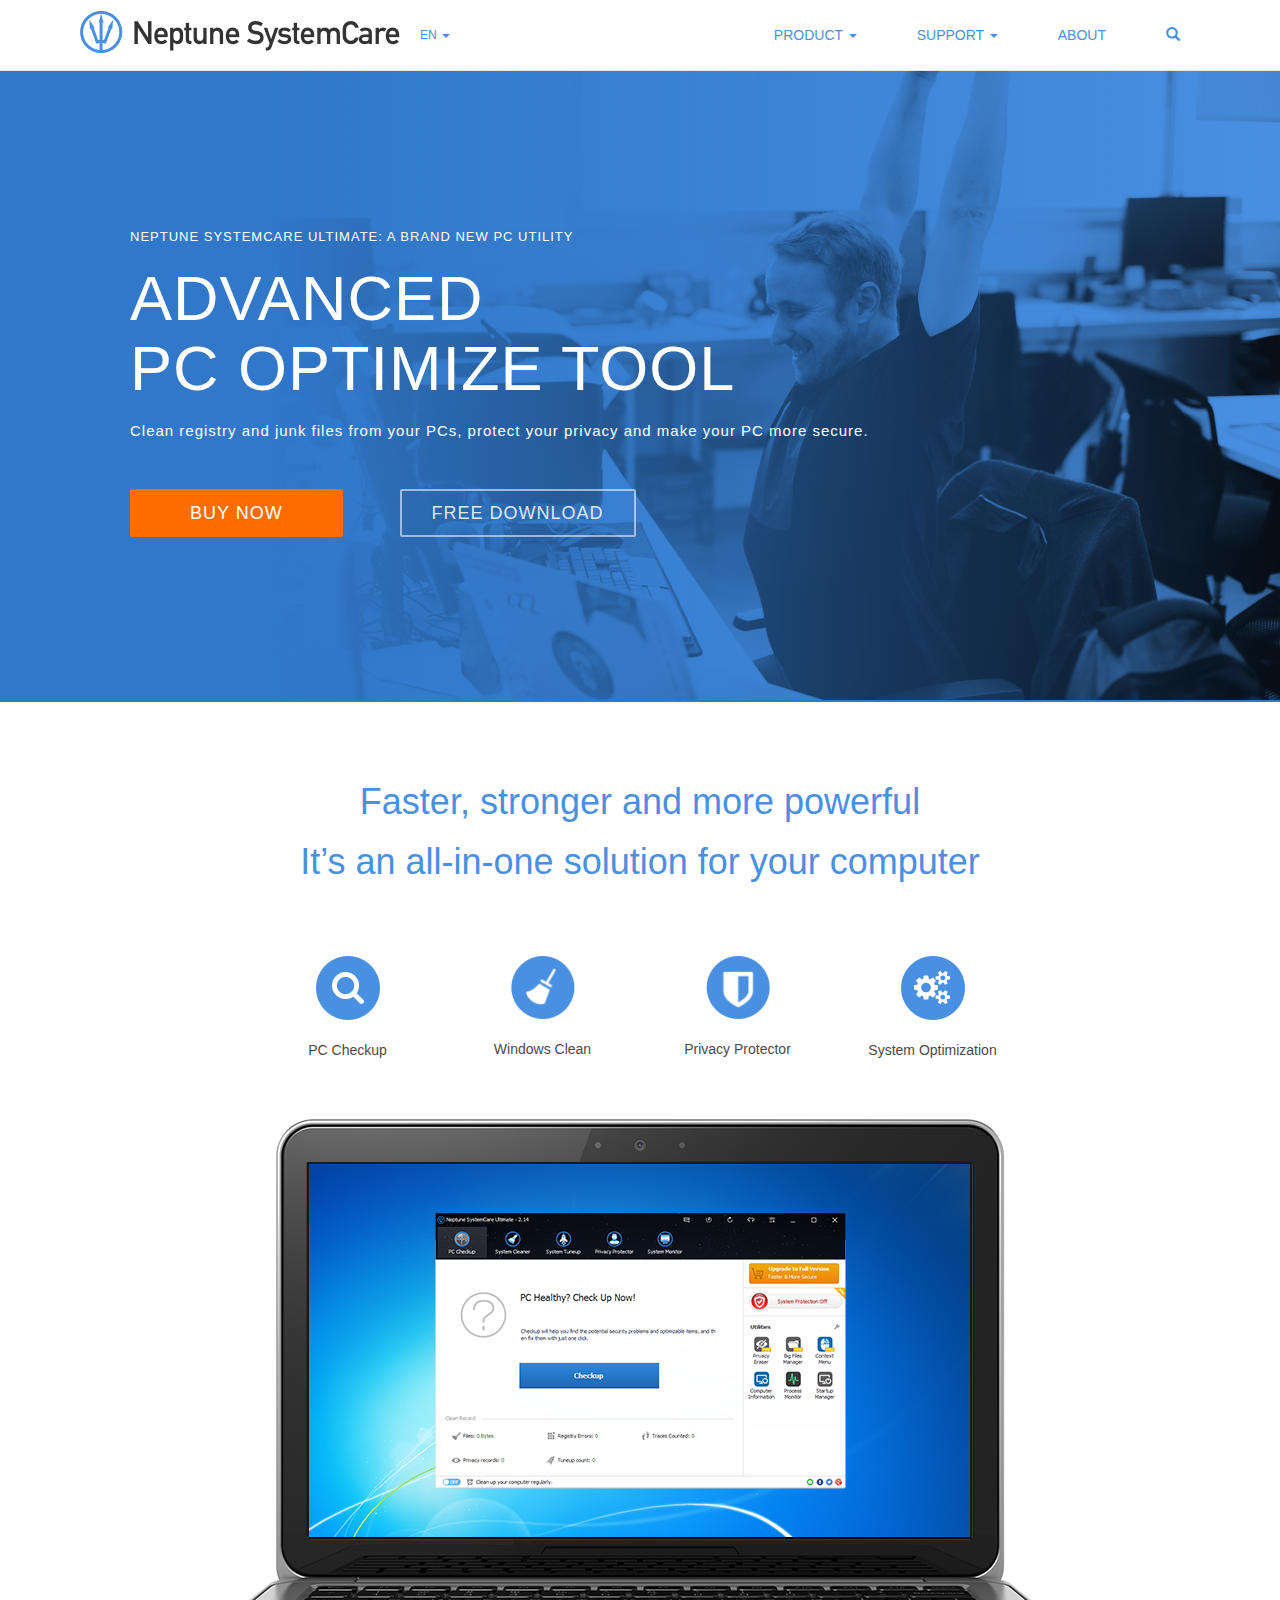
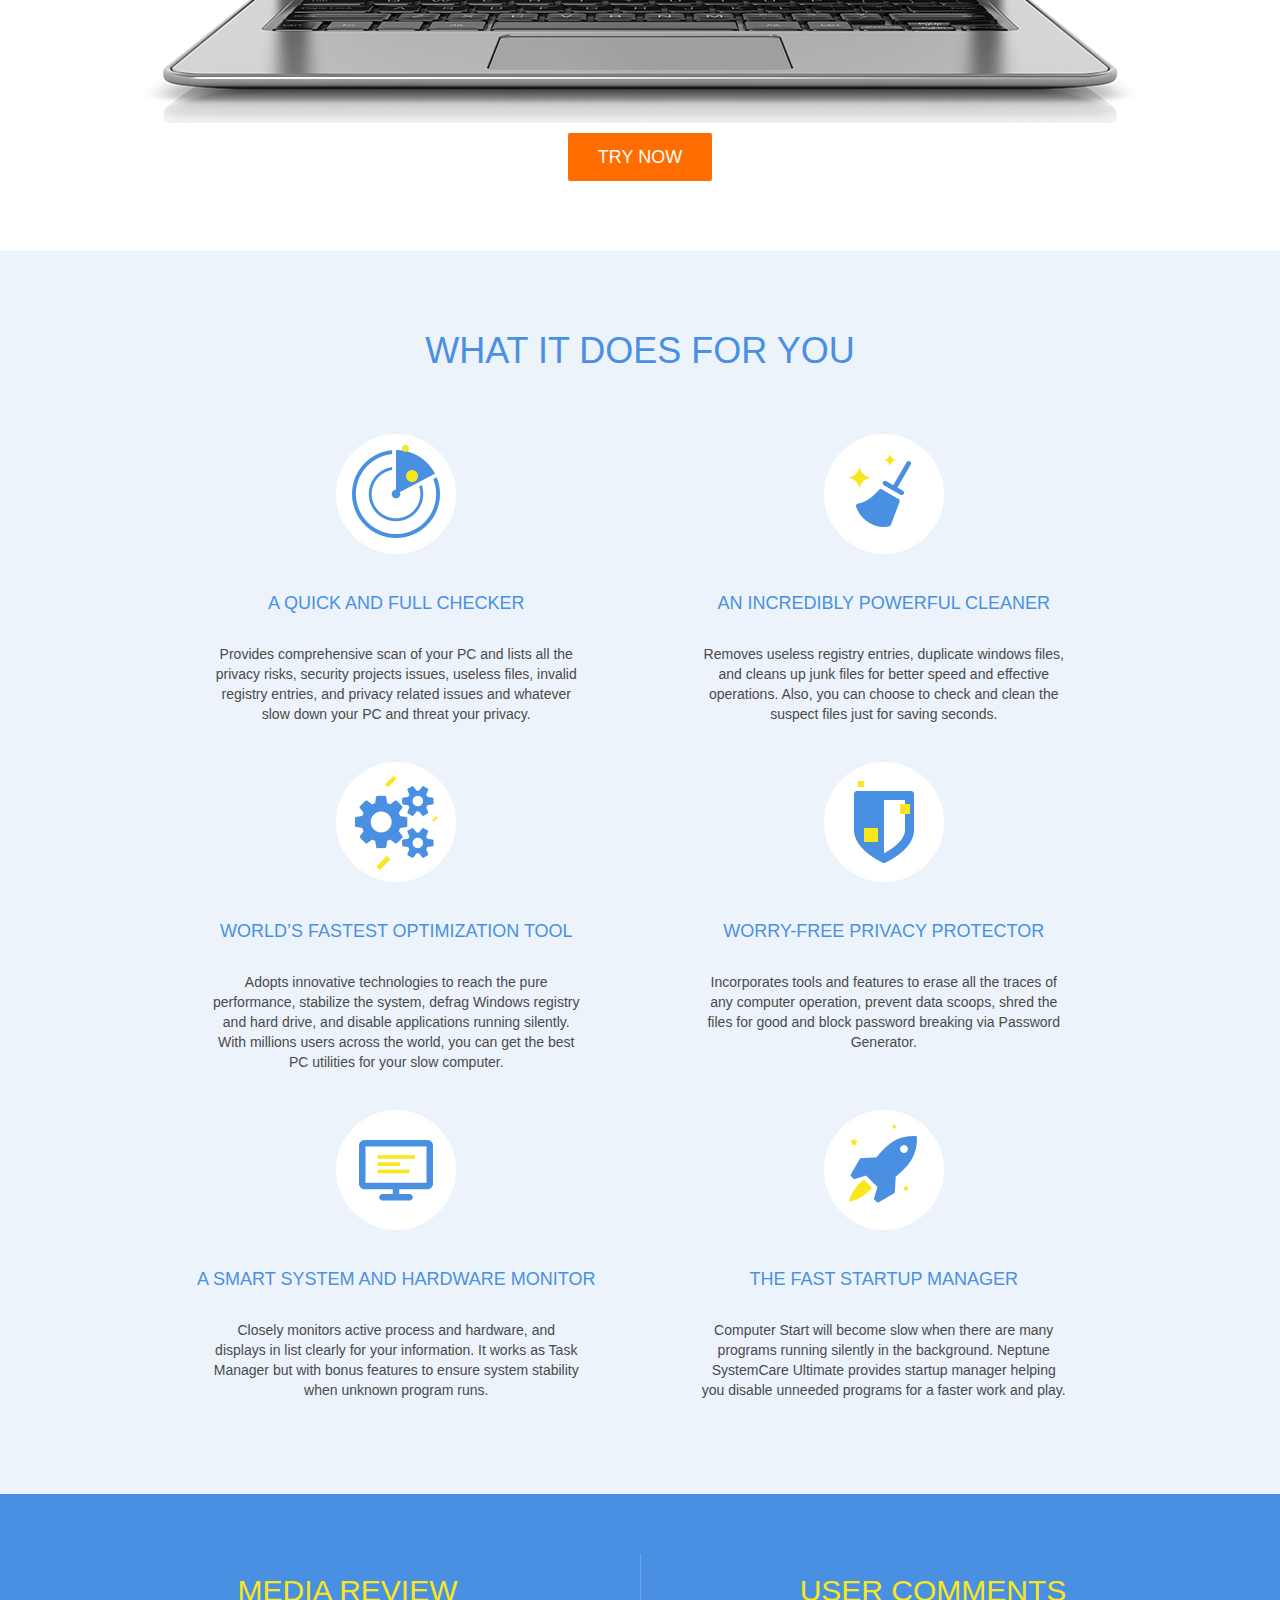
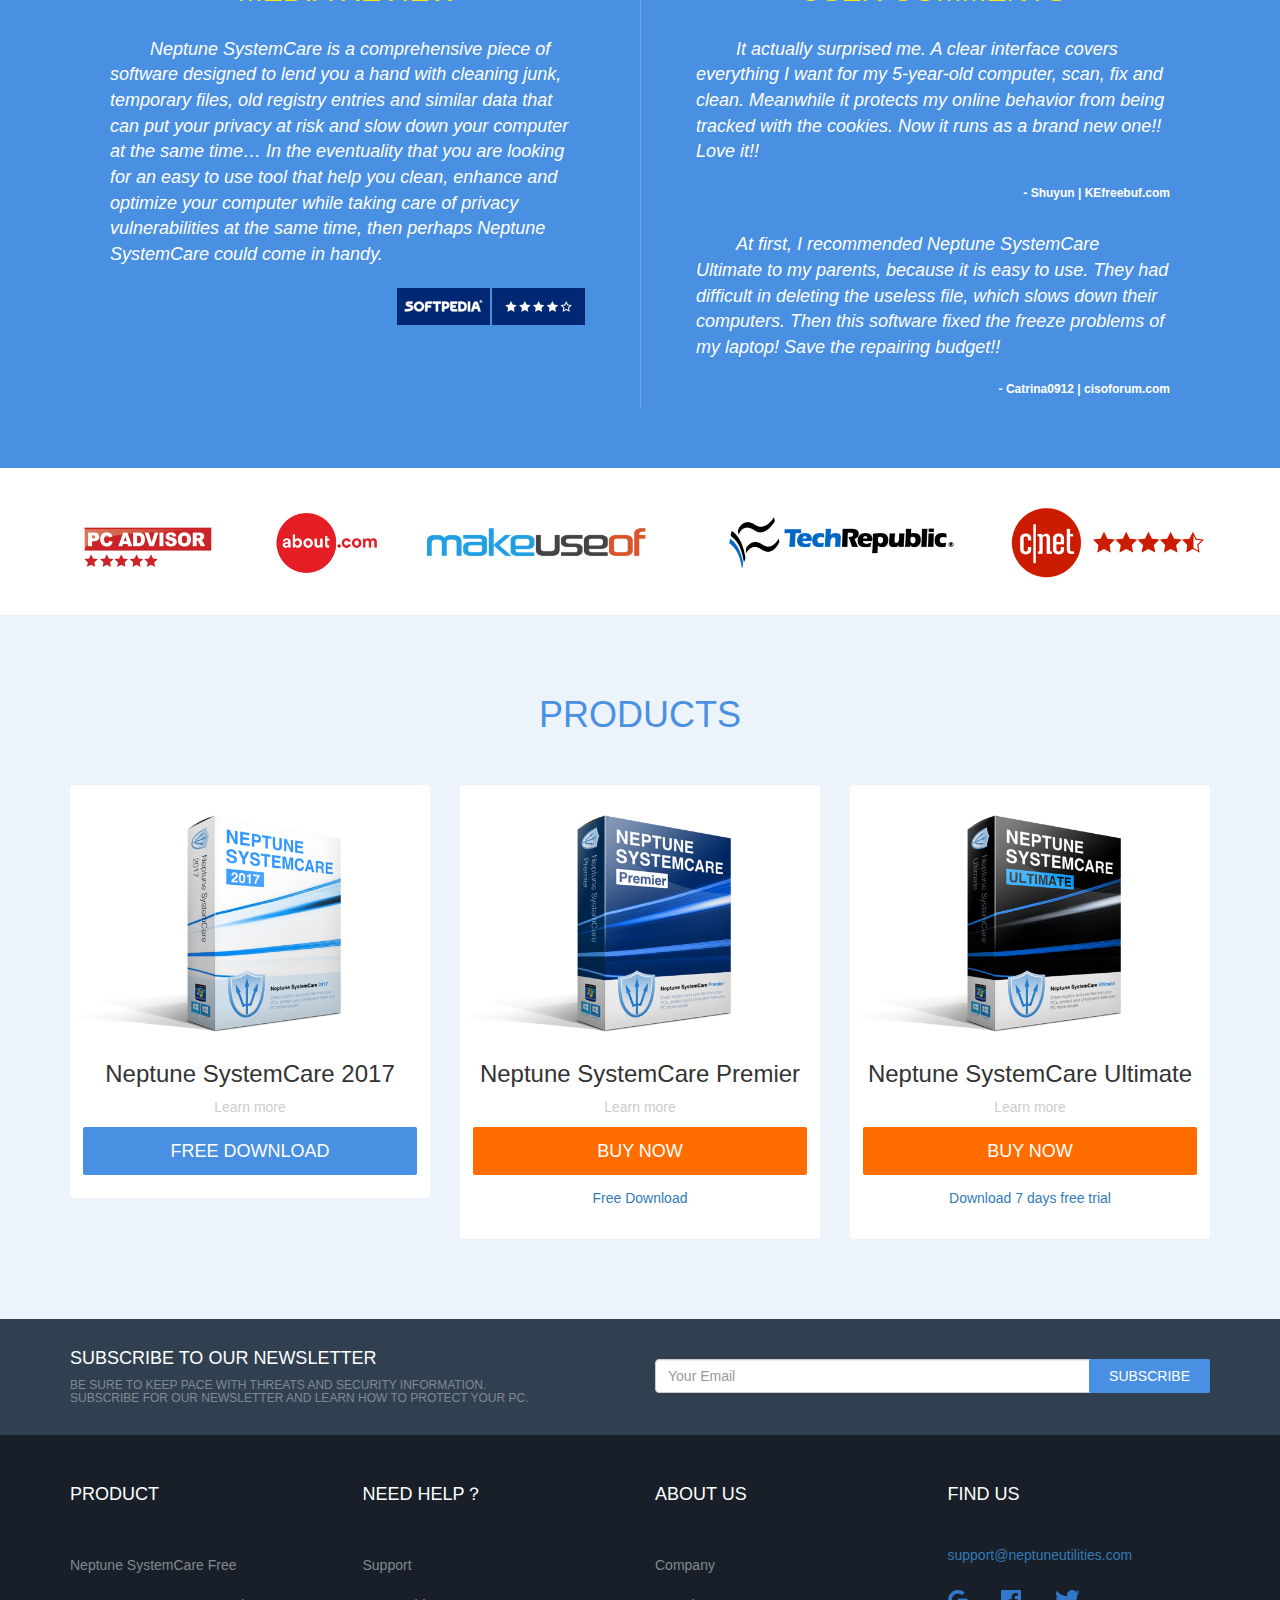
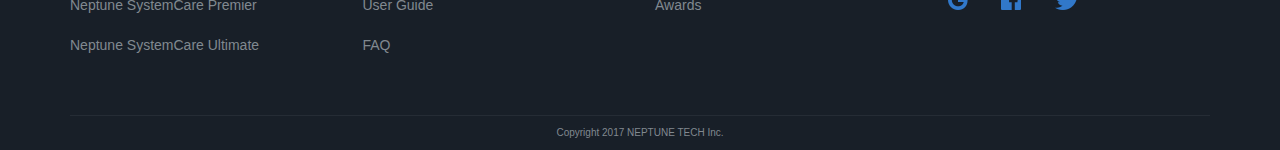
==== index.html @ d0ba2cf9 "test" ====
<!DOCTYPE html>
<html lang="en">
<head>
    <meta charset="utf-8">
    <meta http-equiv="X-UA-Compatible" content="IE=edge">
    <meta name="viewport" content="width=device-width, initial-scale=1">
    <meta name="author" content="LIUYIMING">
    <meta name="description" content="Neptune Utilities - Free download - Speed up PC, Scan and clean registry, remove junk files and malware, fix and optimize computer performance.">
    <meta name="title" content="Neptune Utilities - Free PC optimization, clean and secure tool.">
    <title>Neptune Utilities - Free PC optimization, clean and secure tool</title>

    <!-- Bootstrap Core CSS -->
    <link href="css/bootstrap.min.css" rel="stylesheet">

    <!-- Custom CSS -->
    <link href="css/fontface.css" rel="stylesheet">
    <link href="css/main.css" rel="stylesheet">

    <!--[if lt IE 9]>
        <script src="https://oss.maxcdn.com/libs/html5shiv/3.7.0/html5shiv.js"></script>
        <script src="https://oss.maxcdn.com/libs/respond.js/1.4.2/respond.min.js"></script>
    <![endif]-->

</head>

<!-- Body -->

<body>

    <!-- Navigation -->

    <nav class="navbar navbar-default navbar-fixed-top" role="navigation">
        <div class="container-fluid">
            <!-- Brand and toggle get grouped for better mobile display -->
            <div class="navbar-header">
                <button type="button" class="navbar-toggle collapsed" data-toggle="collapse" data-target="#bs-example-navbar-collapse-1" aria-expanded="false"> <span class="sr-only">Toggle navigation</span> <span class="icon-bar"></span> <span class="icon-bar"></span> <span class="icon-bar"></span> </button>
                <a class="navbar-brand" href="#"> <img class="img-responsive" src="img/logo_neptune.png" alt="Neptune SystemCare" title="Neptune SystemCare" width="320px"> </a>
                <ul id="lang" class="nav navbar-nav">
                    <li class="dropdown"> <a href="#" class="dropdown-toggle" data-toggle="dropdown" role="button" aria-haspopup="true" aria-expanded="false">EN <span class="caret"></span></a>
                        <ul class="dropdown-menu">
                            <li><a href="#">DE</a></li>
                        </ul>
                    </li>
                </ul>
            </div>

            <!-- Collect the nav links, forms, and other content for toggling -->
            <div class="collapse navbar-collapse" id="bs-example-navbar-collapse-1">
                <ul class="nav navbar-nav navbar-right">
                    <li class="dropdown"> <a href="#" class="dropdown-toggle" data-hover="dropdown" role="button" aria-haspopup="true" aria-expanded="false">PRODUCT <span class="caret"></span></a>
                        <ul class="dropdown-menu">
                            <li><a href="#">Neptune SystemCare Ultimate</a></li>
                            <li role="separator" class="divider"></li>
                            <li><a href="#">Neptune SystemCare 2017</a></li>
                        </ul>
                    </li>
                    <li class="dropdown"> <a href="#" class="dropdown-toggle" data-hover="dropdown" role="button" aria-haspopup="true" aria-expanded="false">SUPPORT <span class="caret"></span></a>
                        <ul class="dropdown-menu">
                            <li><a href="#">Support Center</a></li>
                            <li role="separator" class="divider"></li>
                            <li><a href="#">Contact Us</a></li>
                            <li role="separator" class="divider"></li>
                            <li><a href="#">Resources</a></li>
                        </ul>
                    </li>
                    <li><a href="#">ABOUT</a></li>
                    <li><a href="#"><span class="glyphicon glyphicon-search"></span></a></li>
                </ul>
            </div>
            <!-- /.navbar-collapse -->
        </div>
        <!-- /.container-fluid -->
    </nav>
    <!-- banner -->
    <section id="banner_index" class="banner">
        <div class="container">
            <div class="row">
                <div class="col-md-12">
                    <div class="jumbotron">
                        <h6>NEPTUNE SYSTEMCARE ULTIMATE: A BRAND NEW PC UTILITY</h6>
                        <h1>ADVANCED<br> PC OPTIMIZE TOOL</h1>
                        <h5>Clean registry and junk files from your PCs, protect your privacy and make your PC more secure.</h5>
                        <p><a class="btn btn-primary btn-lg" href="#" role="button">BUY NOW</a> <a class="btn btn-default btn-lg" href="#" role="button">FREE DOWNLOAD</a></p>
                    </div>
                </div>
            </div>
        </div>
    </section>

    <!-- screenshot -->
    <section id="screenshot_index">
        <div class="container">
            <div class="row">
                <div class="col-md-12">
                    <h1 class="text-center">Faster, stronger and more powerful</h1>
                    <h2 class="text-center"> It’s an all-in-one solution for your computer</h2>
                </div>
            </div>
            <div class="row">
                <div class="col-md-2"> </div>
                <div class="col-md-2">
                    <p class="thumbnail text-center"> <img src="img/icon_blue_checkup.png"> PC Checkup</p>
                </div>
                <div class="col-md-2">
                    <p class="thumbnail text-center"> <img src="img/icon_blue_clean.png"> Windows Clean</p>
                </div>
                <div class="col-md-2">
                    <p class="thumbnail text-center"> <img src="img/icon_blue_privacy.png"> Privacy Protector</p>
                </div>
                <div class="col-md-2">
                    <p class="thumbnail text-center"> <img src="img/icon_blue_optimiza.png"> System Optimization</p>
                </div>
                <div class="col-md-2"> </div>
            </div>
            <div class="row">
                <div class="col-md-12 text-center">
                    <p><img class="img-responsive center-block" src="img/laptop.png"></p>
                    <p><a class="btn btn-primary btn-lg" href="#" role="button">TRY NOW</a></p>
                </div>
            </div>
        </div>
    </section>

    <!-- feature -->
    <section id="feature_index">
        <div class="container">
            <h1 class="text-center">WHAT IT DOES FOR YOU</h1>
            <div class="row ">
                <div class="col-md-1"></div>
                <div class="col-md-5">
                    <div class="thumbnail text-center"> <img src="img/icon_white_checkup.png">
                        <h4>A QUICK AND FULL CHECKER</h4>
                        <p>Provides comprehensive scan of your PC and lists all the privacy risks, security projects issues, useless files, invalid registry entries, and privacy related issues and whatever slow down your PC and threat your privacy.</p>
                    </div>
                </div>
                <div class="col-md-5">
                    <div class="thumbnail text-center"> <img src="img/icon_white_clean.png">
                        <h4>AN INCREDIBLY POWERFUL CLEANER</h4>
                        <p>Removes useless registry entries, duplicate windows files, and cleans up junk files for better speed and effective operations. Also, you can choose to check and clean the suspect files just for saving seconds.</p>
                    </div>
                </div>
                <div class="col-md-1"></div>
            </div>
            <div class="row ">
                <div class="col-md-1"></div>
                <div class="col-md-5">
                    <div class="thumbnail text-center"> <img src="img/icon_white_optimiza.png">
                        <h4>WORLD’S FASTEST OPTIMIZATION TOOL</h4>
                        <p>Adopts innovative technologies to reach the pure performance, stabilize the system, defrag Windows registry and hard drive, and disable applications running silently. With millions users across the world, you can get the best PC utilities for your slow computer.</p>
                    </div>
                </div>
                <div class="col-md-5">
                    <div class="thumbnail text-center"> <img src="img/icon_white_protect.png">
                        <h4>WORRY-FREE PRIVACY PROTECTOR</h4>
                        <p>Incorporates tools and features to erase all the traces of any computer operation, prevent data scoops, shred the files for good and block password breaking via Password Generator.</p>
                    </div>
                </div>
                <div class="col-md-1"></div>
            </div>
            <div class="row ">
                <div class="col-md-1"></div>
                <div class="col-md-5">
                    <div class="thumbnail text-center"> <img src="img/icon_white_monitor.png">
                        <h4>A SMART SYSTEM AND HARDWARE MONITOR</h4>
                        <p>Closely monitors active process and hardware, and displays in list clearly for your information. It works as Task Manager but with bonus features to ensure system stability when unknown program runs.</p>
                    </div>
                </div>
                <div class="col-md-5">
                    <div class="thumbnail text-center"> <img src="img/icon_white_mannager.png">
                        <h4>THE FAST STARTUP MANAGER</h4>
                        <p>Computer Start will become slow when there are many programs running silently in the background. Neptune SystemCare Ultimate provides startup manager helping you disable unneeded programs for a faster work and play.</p>
                    </div>
                </div>
                <div class="col-md-1"></div>
            </div>
        </div>
    </section>
    <!-- review -->
    <section id="review_index">
        <div class="container">
            <div class="row">
                <div class="col-md-6">
                    <h2 class="text-center">MEDIA REVIEW</h2>
                    <p>Neptune SystemCare is a comprehensive piece of software designed to lend you a hand with cleaning junk, temporary files, old registry entries and similar data that can put your privacy at risk and slow down your computer at the same time… In the eventuality that you are looking for an easy to use tool that help you clean, enhance and optimize your computer while taking care of privacy vulnerabilities at the same time, then perhaps Neptune SystemCare could come in handy.
                    <span><img src="img/brand_softpedia.png"></span></p>
                </div>
                <div class="col-md-6" style="border-left: 1px solid #6EA6E7;">
                    <h2 class="text-center">USER COMMENTS</h2>
                    <p>It actually surprised me. A clear interface covers everything I want for my 5-year-old computer, scan, fix and clean. Meanwhile it protects my online behavior from being tracked with the cookies. Now it runs as a brand new one!! Love it!!
                        <span>- Shuyun | KEfreebuf.com</span>
                    </p>
                    <p>At first, I recommended Neptune SystemCare Ultimate to my parents, because it is easy to use. They had difficult in deleting the useless file, which slows down their computers. Then this software fixed the freeze problems of my laptop! Save the repairing budget!!
                        <span>- Catrina0912 | cisoforum.com</span>
                    </p>
                </div>
            </div>
        </div>
    </section>
    <!-- media icons -->
    <section class="media_icons">
        <div class="container">
            <div class="row">
                <div class="col-md-12"> <img src="img/img_media.png"></div>
            </div>
        </div>
    </section>
    <!-- choose products -->
    <section id="products_index">
        <div class="container">
            <div class="row">
                <h1 class="text-center">PRODUCTS</h1>
                <div class="col-md-4">
                    <div class="thumbnail"> <img src="img/box_2017.png">
                        <div class="caption">
                            <h3><span>Neptune SystemCare</span> 2017</h3>
                            <p><a href="" class="btn-link-light">Learn more</a></p>
                            <p><a class="btn btn-lg btn-info btn-block" role="button">FREE DOWNLOAD</a> </p>
                        </div>
                    </div>
                </div>
                <div class="col-md-4">
                    <div class="thumbnail"> <img src="img/box_permier.png">
                        <div class="caption">
                            <h3><span>Neptune SystemCare</span> Premier</h3>
                            <p><a href="" class="btn-link-light">Learn more</a></p>
                            <p><a href="#" class="btn btn-lg btn-primary btn-block" role="button">BUY NOW</a><a href="#" class="btn btn-link btn-block" role="button">Free Download</a></p>
                        </div>
                    </div>
                </div>
                <div class="col-md-4">
                    <div class="thumbnail"> <img src="img/box_ultimate.png">
                        <div class="caption">
                            <h3><span>Neptune SystemCare</span> Ultimate</h3>
                            <p><a href="" class="btn-link-light">Learn more</a></p>
                            <p><a href="#" class="btn btn-lg btn-primary btn-block" role="button">BUY NOW</a><a href="#" class="btn btn-link btn-block" role="button">Download 7 days free trial</a></p>
                        </div>
                    </div>
                </div>
            </div>
        </div>
    </section>
    <!-- subscribe -->
    <section class="subscribe">
        <div class="container">
            <div class="row">
                <div class="col-md-6">
                    <h4>SUBSCRIBE TO OUR NEWSLETTER</h4>
                    <h6>BE SURE TO KEEP PACE WITH THREATS AND SECURITY INFORMATION. <br> SUBSCRIBE FOR OUR NEWSLETTER AND LEARN HOW TO PROTECT YOUR PC.</h6>
                </div>
                <div class="col-md-6">
                    <form class="form-inline">
                        <input type="email" class="form-control" id="" placeholder="Your Email">
                        <button type="submit" class="btn btn-info">SUBSCRIBE</button>
                    </form>
                </div>
            </div>
        </div>
    </section>
    <!-- footer -->
    <footer>
        <div class="container">
            <div class="row">
                <div class="col-md-3">
                    <h4>PRODUCT</h4>
                    <ul class="list-unstyled">
                        <li> <a href="#">Neptune SystemCare Free</a> </li>
                        <li> <a href="#">Neptune SystemCare Premier</a> </li>
                        <li> <a href="#">Neptune SystemCare Ultimate</a> </li>
                    </ul>
                </div>
                <div class="col-md-3">
                    <h4>NEED HELP？</h4>
                    <ul class="list-unstyled">
                        <li> <a href="#">Support</a> </li>
                        <li> <a href="#">User Guide</a> </li>
                        <li> <a href="#">FAQ</a> </li>
                    </ul>
                </div>
                <div class="col-md-3">
                    <h4>ABOUT US</h4>
                    <ul class="list-unstyled">
                        <li> <a href="#">Company</a> </li>
                        <li> <a href="#">Awards</a> </li>
                    </ul>
                </div>
                <div class="col-md-3">
                    <h4>FIND US</h4>
                    <p><a>support@neptuneutilities.com</a></p>
                    <ul class="list-inline">
                        <li>
                            <a href="#"><img src="img/icon_google.png"></a>
                        </li>
                        <li>
                            <a href="#"><img src="img/icon_facebook.png"></a>
                        </li>
                        <li>
                            <a href="#"><img src="img/icon_twitter.png"></a>
                        </li>
                    </ul>
                </div>
            </div>
            <div class="row">
                <div class="col-md-12">
                    <p class="text-center">Copyright 2017 NEPTUNE TECH Inc. </p>
                </div>
            </div>
        </div>
    </footer>

    <!-- jQuery -->
    <script src="js/jquery.js"></script>

    <!-- Bootstrap Core JavaScript -->
    <script src="js/bootstrap.min.js"></script>

    <!-- Scrolling Nav JavaScript -->
    <script src="js/jquery.easing.min.js"></script>
    <script src="js/custom.js"></script>
</body>
</html>
---- css/fontface.css ----
@charset "UTF-8";
/* FONT FACE */
---- css/main.css ----
/*
 * Copyright 2013-2016 Start Bootstrap
 * Licensed under MIT (https://github.com/BlackrockDigital/startbootstrap/blob/gh-pages/LICENSE)
 */

html,
body {
    width: 100%;
    height: 100%;
}


/* Medium devices (desktops, 992px and up) */

@media (min-width:992px) {}


/* Large devices (large desktops, 1200px and up) */

@media (min-width: 1200px) {}


/* Small devices (tablets, 768px and up) */

@media(min-width:768px) {
    .navbar {
        padding: 10px 0;
        transition: all .3s ease-in-out;
    }
    .top-nav-collapse {
        padding: 0;
        font-size: 12px;
    }
    .top-nav-collapse .navbar-brand>img {
        transform: scale(0.7);
        transition: all .3s ease-in-out
    }
    .top-nav-collapse #lang {
        transform: translate(-50px);
        transition: all .3s ease-in-out;
    }
}


/* ============ bootstrap style redefine ============ */

.navbar-brand {
    padding: 0 0 0 80px;
}

.navbar-header #lang {
    -webkit-transition: all .4s ease-in-out;
    transition: all .4s ease-in-out;
    font-size: 12px;
}

.navbar-brand>img {
    transition: all .3s ease-in-out;
    width: 320px;
}

.navbar-right {
    padding-right: 80px;
}

.navbar-right>li {
    margin-left: 20px;
}

.navbar-default {
    background-color: #fff;
}

.nav>li>a {
    padding: 10px 20px;
    margin-top: 5px;
}

.navbar-nav>li>.dropdown-menu {
    margin-top: -1px;
    z-index: 9;
    border-top-left-radius: 4px;
}

.dropdown-menu>li>a {
    color: #4A4A4A;
    padding: 10px 20px;
}

.dropdown-menu>li>a:focus,
.dropdown-menu>li>a:hover {
    color: #4A90E2;
    text-decoration: none;
    background-color: transparent;
}

.navbar-default .navbar-nav>li>a {
    color: #4A90E2;
}

.navbar-default .navbar-nav>li>a:focus,
.navbar-default .navbar-nav>li>a:hover {
    color: #3178CA;
    background-color: transparent;
}

.navbar-default .navbar-nav>.open>a,
.navbar-default .navbar-nav>.open>a:focus,
.navbar-default .navbar-nav>.open>a:hover {
    color: #4A90E2;
    background-color: #fff;
    border: 1px solid #ccc;
    border-top-left-radius: 4px;
    border-top-right-radius: 4px;
    padding: 9px 19px;
    border-bottom: none;
    z-index: 10;
}

.jumbotron {
    background-color: transparent;
    padding-top: 100px;
    padding-bottom: 100px;
}

.table-striped>tbody>tr:nth-of-type(odd) {
    background-color: #F9FCFF;
}


/* button style redefine */

.btn,
.btn-lg {
    border: none;
    border-radius: 2px;
}

.btn,
.btn:hover {
    transition: all .3s ease-in-out;
}

.btn {
    padding: 8px 28px;
}

.btn-lg {
    padding: 12px 30px;
}

.btn-primary,
.btn-primary:visited,
.btn-primary:focus {
    background-color: #FF6D00;
}

.btn-primary:hover {
    background-color: #FF9F00;
}

.btn-primary.active.focus,
.btn-primary.active:focus,
.btn-primary.active:hover,
.btn-primary:active.focus,
.btn-primary:active:focus,
.btn-primary:active:hover,
.open>.dropdown-toggle.btn-primary.focus,
.open>.dropdown-toggle.btn-primary:focus,
.open>.dropdown-toggle.btn-primary:hover {
    background-color: #FF9F00;
    border: none;
}

.btn-default,
.btn-default:visited,
.btn-default:focus {
    background-color: transparent;
    color: rgba(255, 255, 255, 0.85);
    border: 2px solid rgba(255, 255, 255, 0.55);
    padding-top: 10px;
    padding-bottom: 10px;
}

.btn-default:hover {
    background-color: transparent;
    color: #fff;
    border: 2px solid #fff;
}

.btn-default.active.focus,
.btn-default.active:focus,
.btn-default.active:hover,
.btn-default:active.focus,
.btn-default:active:focus,
.btn-default:active:hover,
.open>.dropdown-toggle.btn-default.focus,
.open>.dropdown-toggle.btn-default:focus,
.open>.dropdown-toggle.btn-default:hover {
    background-color: transparent;
    color: #fff;
    border: 2px solid #fff;
}

.btn-info,
.btn-info:visited,
.btn-info:focus {
    background-color: #4a90e2;
}

.btn-info:hover {
    background-color: #5bc0de;
}

.btn-info.active.focus,
.btn-info.active:focus,
.btn-info.active:hover,
.btn-info:active.focus,
.btn-info:active:focus,
.btn-info:active:hover,
.open>.dropdown-toggle.btn-info.focus,
.open>.dropdown-toggle.btn-info:focus,
.open>.dropdown-toggle.btn-info:hover {
    background-color: #5bc0de;
}

.btn-success,
.btn-success:visited,
.btn-success:focus,
.btn-success:active {
    background-color: #8CFF8C;
    color: #000;
}

.btn-success:hover {
    background-color: #80fdc4;
    color: #000;
}

.btn-success.active.focus,
.btn-success.active:focus,
.btn-success.active:hover,
.btn-success:active.focus,
.btn-success:active:focus,
.btn-success:active:hover,
.open>.dropdown-toggle.btn-success.focus,
.open>.dropdown-toggle.btn-success:focus,
.open>.dropdown-toggle.btn-success:hover {
    background-color: #80fdc4;
    color: #000;
}


/* ============== building css =============*/

.banner {
    padding: 120px 0 20px 0;
    background-color: #4A90E2;
    color: #fff;
    letter-spacing: 1px;
}

.btn-link-light {
    color: #ccc;
    font-weight: lighter;
}


/*========== footer ============*/

footer {
    color: #818990;
    background-color: #181f28;
    padding-top: 40px;
}

footer h4 {
    color: #fff;
    margin-bottom: 40px;
    font-weight: normal;
}

footer p.text-center {
    font-size: 10px;
    font-weight: lighter;
    border-top: 1px solid #252c35;
    padding-top: 10px;
    margin-top: 40px;
}

footer .list-unstyled {
    line-height: 40px;
}

footer .list-unstyled a {
    color: #818990;
}

footer .list-inline {
    margin-top: 24px;
}

footer .list-inline img {
    width: 50%;
}


/*========== subscribe ============*/

.subscribe {
    color: #fff;
    background-color: #314050;
    padding-top: 20px;
    padding-bottom: 20px;
}

.subscribe h6 {
    font-weight: normal;
    color: #818990;
}

.subscribe .form-inline {
    margin-top: 20px;
    position: relative;
}

.subscribe .form-control {
    width: 100%;
}

.subscribe form .btn-info {
    position: absolute;
    right: 0;
    top: 0;
    padding: 7px 20px;
}


/* ======== index page =========*/

#banner_index {
    height: auto;
    background: url(../img/banner_index.png) no-repeat right top #3178CA;
}

#banner_index h5 {
    margin-top: 20px;
    margin-bottom: 50px;
    font-size: 15px;
    font-weight: lighter;
}

#banner_index h6 {
    font-size: 13px;
    font-weight: lighter;
}

#banner_index .btn {
    margin-right: 50px;
}

#banner_index .btn.btn-primary {
    padding-left: 60px;
    padding-right: 60px;
}


/*======================*/

#screenshot_index {
    color: #4A90E2;
    background-color: #fff;
    padding-top: 60px;
    padding-bottom: 60px;
}

#screenshot_index h2 {
    font-weight: lighter;
    font-size: 36px;
}

#screenshot_index .thumbnail {
    margin-top: 60px;
    color: #4a4a4a;
    border: none;
}

#screenshot_index .thumbnail img {
    width: 64px;
    margin-bottom: 20px;
}


/*======================*/

#feature_index {
    color: #4A90E2;
    background-color: #ECF3FA;
    padding-top: 60px;
    padding-bottom: 60px;
}

#feature_index h1 {
    margin-bottom: 60px;
}

#feature_index .thumbnail {
    background-color: transparent;
    border: none;
}

#feature_index .thumbnail img {
    width: 120px;
    margin-bottom: 40px;
}

#feature_index .thumbnail p {
    color: #4a4a4a;
    padding: 20px 40px 0 40px;
}


/*======================*/

#review_index {
    color: #fff;
    background-color: #4A90E2;
    padding-top: 60px;
    padding-bottom: 60px;
}

#review_index h2 {
    color: #F8E71C;
}

#review_index p {
    padding: 20px 40px 0 40px;
    font-style: italic;
    font-weight: lighter;
    font-size: 18px;
    text-indent: 40px;
}

#review_index p span {
    display: block;
    font-weight: bold;
    font-size: 12px;
    font-style: normal;
    text-align: right;
    padding-top: 20px;
}


/*======================*/

.media_icons img {
    width: 100%;
    text-align: center;
}


/*======================*/

#products_index {
    color: #4A90E2;
    background-color: #ECF3FA;
    padding-top: 60px;
    padding-bottom: 60px;
}

#products_index h1 {
    margin-bottom: 50px;
}

#products_index .thumbnail {
    text-align: center;
    border: none;
    padding-top: 30px;
    transition: all .3s ease-in-out;
}

#products_index .thumbnail:hover {
    transition: all .3s ease-in-out;
    box-shadow: 0 0 40px rgba(0, 0, 0, 0.1);
}

#products_index .thumbnail img {
    width: 100%;
}

#products_index .thumbnail h3 span {
    font-weight: lighter;
}


/* ======== products page =========*/

.banner_products {
    height: auto;
    background: url(../img/banner_products.png) no-repeat left bottom #3178CA;
    background-size: cover;
}

.banner_products .box_position {
    margin-left: -120px;
    margin-bottom: -60px;
}

.banner_products .box_text {
    padding-top: 30px;
}

.banner_products .box_text h2 {
    font-weight: lighter;
    padding: 20px 0 40px 0;
}

.banner_products .box_text h6 {
    font-weight: lighter;
    color: #f9fcff;
}


/*=================*/

.products_table {
    background-color: #fff;
    padding-top: 60px;
    padding-bottom: 60px;
}

.products_table thead .btn {
    margin-bottom: 10px;
}

.products_table h2 {
    margin-bottom: 60px;
    color: #4A90E2;
}

.products_table .table {
    border: 1px solid #ECF3FA;
}

.products_table .table td {
    vertical-align: middle;
    border-top-color: #ECF3FA;
}

.products_table .table td:first-child {
    text-align: left;
    border-right: 1px solid #ECF3FA;
}

.products_table .table td:last-child {
    background-color: #fff;
    border-left: 1px solid #ECF3FA;
}

.products_table .table .glyphicon {
    font-size: 24px;
    color: #ccc;
}

.products_table .table td:last-child .glyphicon {
    color: #FF6D00;
}

.products_table .media {
    padding: 10px 0 0 20px;
}

.products_table .media img {
    margin-right: 10px;
}

.products_table .media h4 {
    font-weight: normal;
}

.products_table .media p,
.products_table .table td span {
    color: #999;
    font-size: 12px;
}


/*=================*/

.feature_products {
    padding: 100px 0 60px 0;
    background-color: #ecf3fa;
    text-align: center;
}

.feature_products .thumbnail {
    background-color: transparent;
    border: none;
}

.feature_products .thumbnail h4 {
    color: #4a90e2;
    margin-top: 20px;
    margin-bottom: 20px;
}

.feature_products .thumbnail img {
    height: 138px;
}


/* ======== products page =========*/

.banner_about {
    height: auto;
    background: url(../img/banner_about.png) no-repeat right top #3178CA;
    background-size: cover;
    text-align: center;
    padding: 150px 0 80px 0;
}

.banner_about p {
    font-weight: lighter;
    font-size: 20px;
    padding: 30px 150px;
}


/*==============*/

#company_about {
    text-align: center;
}

#company_about h1 {
    color: #4a90e2;
    margin-top: 80px;
}

#company_about h1~h4 {
    color: #4a90e2;
    font-size: 36px;
    font-weight: lighter;
    padding-top: 10px;
    padding-bottom: 50px;
}

#company_about .thumbnail {
    border-color: #eee;
}

#company_about .thumbnail .caption h2 {
    margin-top: -60px;
    margin-bottom: 40px;
    color: #fff;
    text-shadow: 0 0 10px rgba(0, 0, 0, 0.5);
}

#company_about .thumbnail .caption p {
    font-size: 20px
}


/*==============*/

#company_about .media {
    text-align: left;
    padding: 60px 100px 40px;
    margin-top: 40px;
    border: 1px solid #eee;
}

#company_about .media img {
    width: 160px;
}

#company_about .media p {
    padding-left: 80px;
    padding-bottom: 40px;
    font-size: 18px;
}


/*==============*/

.help_about {
    background-color: #4a90e2;
    padding-top: 80px;
    padding-bottom: 40px;
    text-align: center;
}

.help_about .thumbnail {
    background-color: transparent;
    border: none;
}

.help_about .thumbnail .btn {
    padding: 6px 30px;
}

.help_about .thumbnail .caption {
    color: #fff;
}

.help_about .thumbnail .caption p {
    font-size: 18px;
    font-weight: lighter;
    padding: 10px 60px;
}


/* ======== contact page =========*/

.banner_contact {
    background: url(../img/banner_contact.png) no-repeat center center #3178CA;
    background-size: cover;
}

.form_contact {
    padding-top: 60px;
    padding-bottom: 60px;
}

.form_contact .form-control {
    border: 1px solid #BBDDFF;
    background-color: #ecf3fa;
}


/* ======== support page =========*/

#support_center {
    background-color: #ecf3fa;
    padding-bottom: 100px;
}

.banner_support {
    background: url(../img/banner_support.png) no-repeat left top #3178CA;
    background-size: cover;
    padding-bottom: 300px;
}

.thumbnail_group {
    background-color: #fff;
    margin-top: -200px;
    margin-bottom: 50px;
    padding: 60px 100px 40px;
}

.thumbnail_group .thumbnail {
    border: none;
    background-color: transparent;
    text-align: center;
    padding: 0 20px;
}

.thumbnail_group .thumbnail h2,
.thumbnail_group~.row .media-body h2 {
    color: #4a90e2;
}

.thumbnail_group .thumbnail img {
    width: 72px;
}

.thumbnail_group .thumbnail .btn {
    margin-top: 10px;
}

.thumbnail_group~.row {
    padding: 60px 150px;
    background-color: #fff;
}

.thumbnail_group~.row .media img {
    width: 72px;
}

.thumbnail_group~.row .media-body {
    padding: 0 220px 0 50px;
}

.thumbnail_group~.row .media-body p {
    font-size: 18px;
    padding: 10px 0;
}
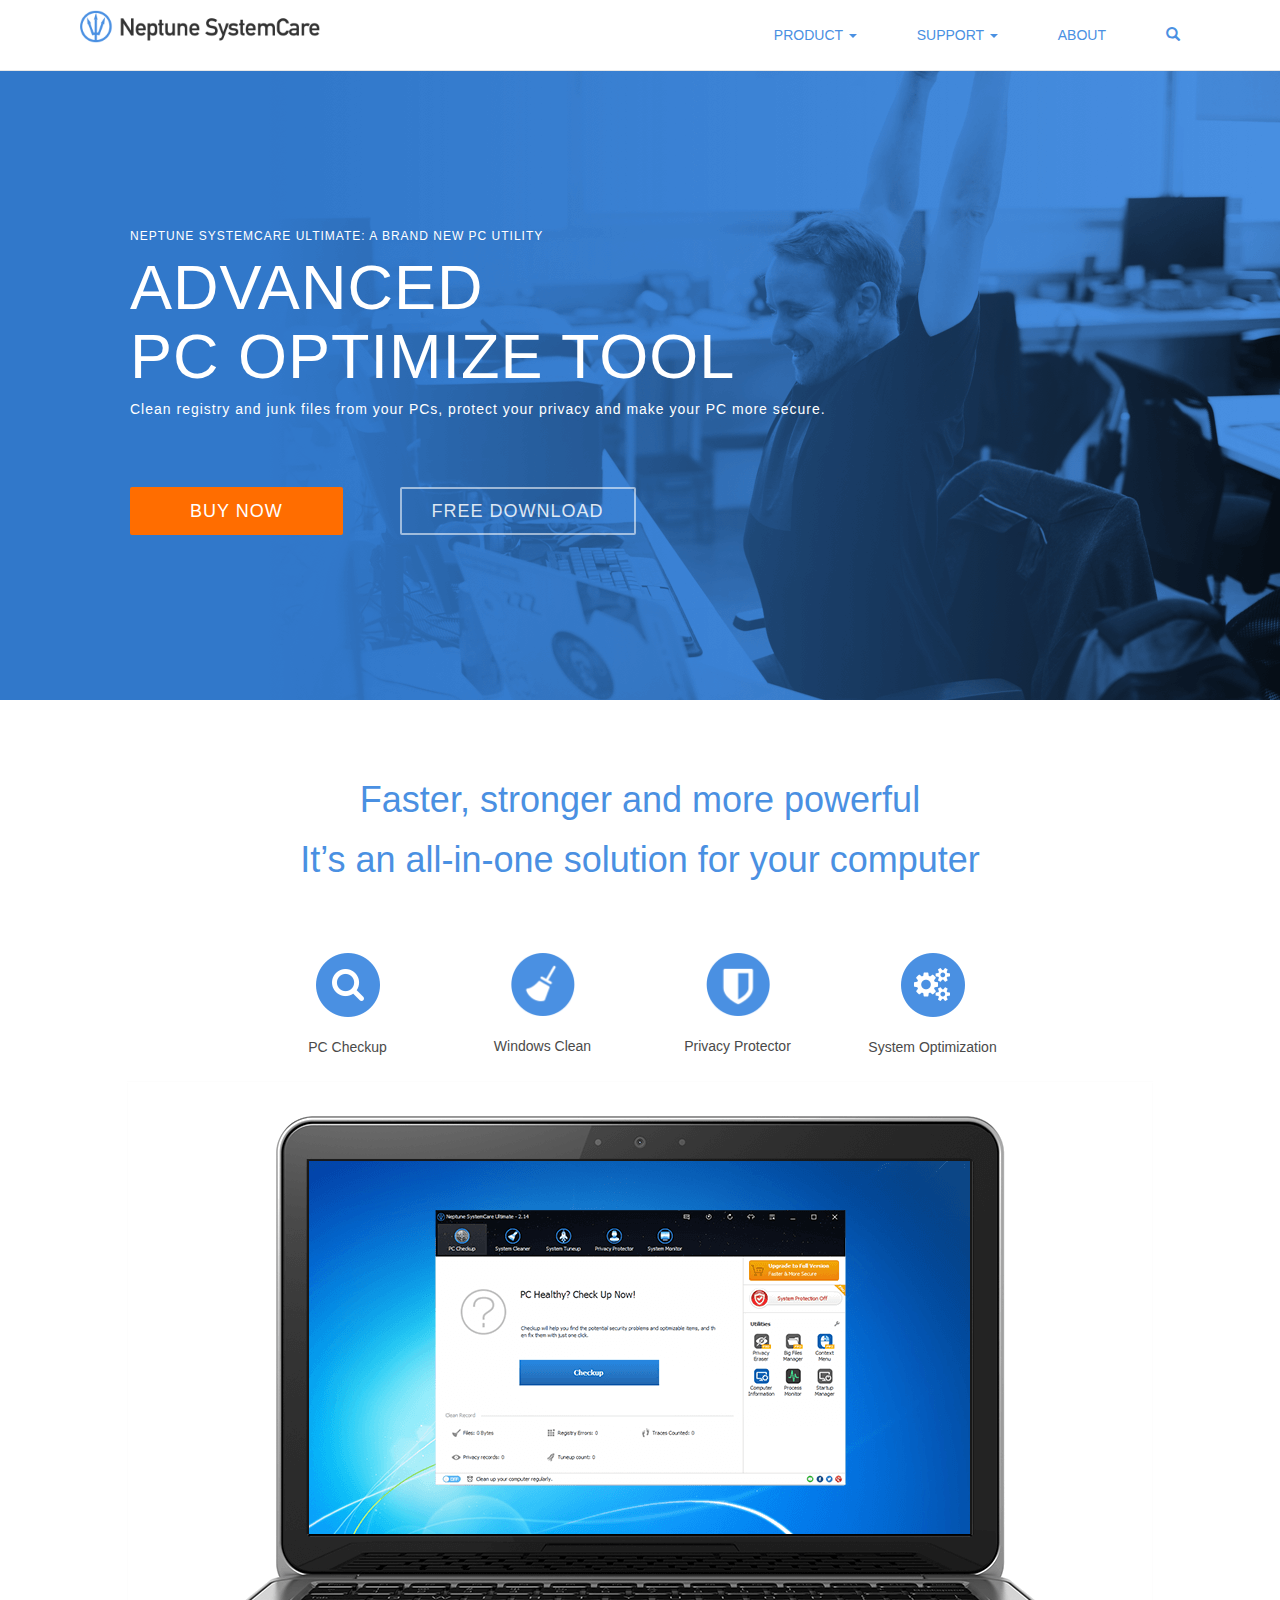
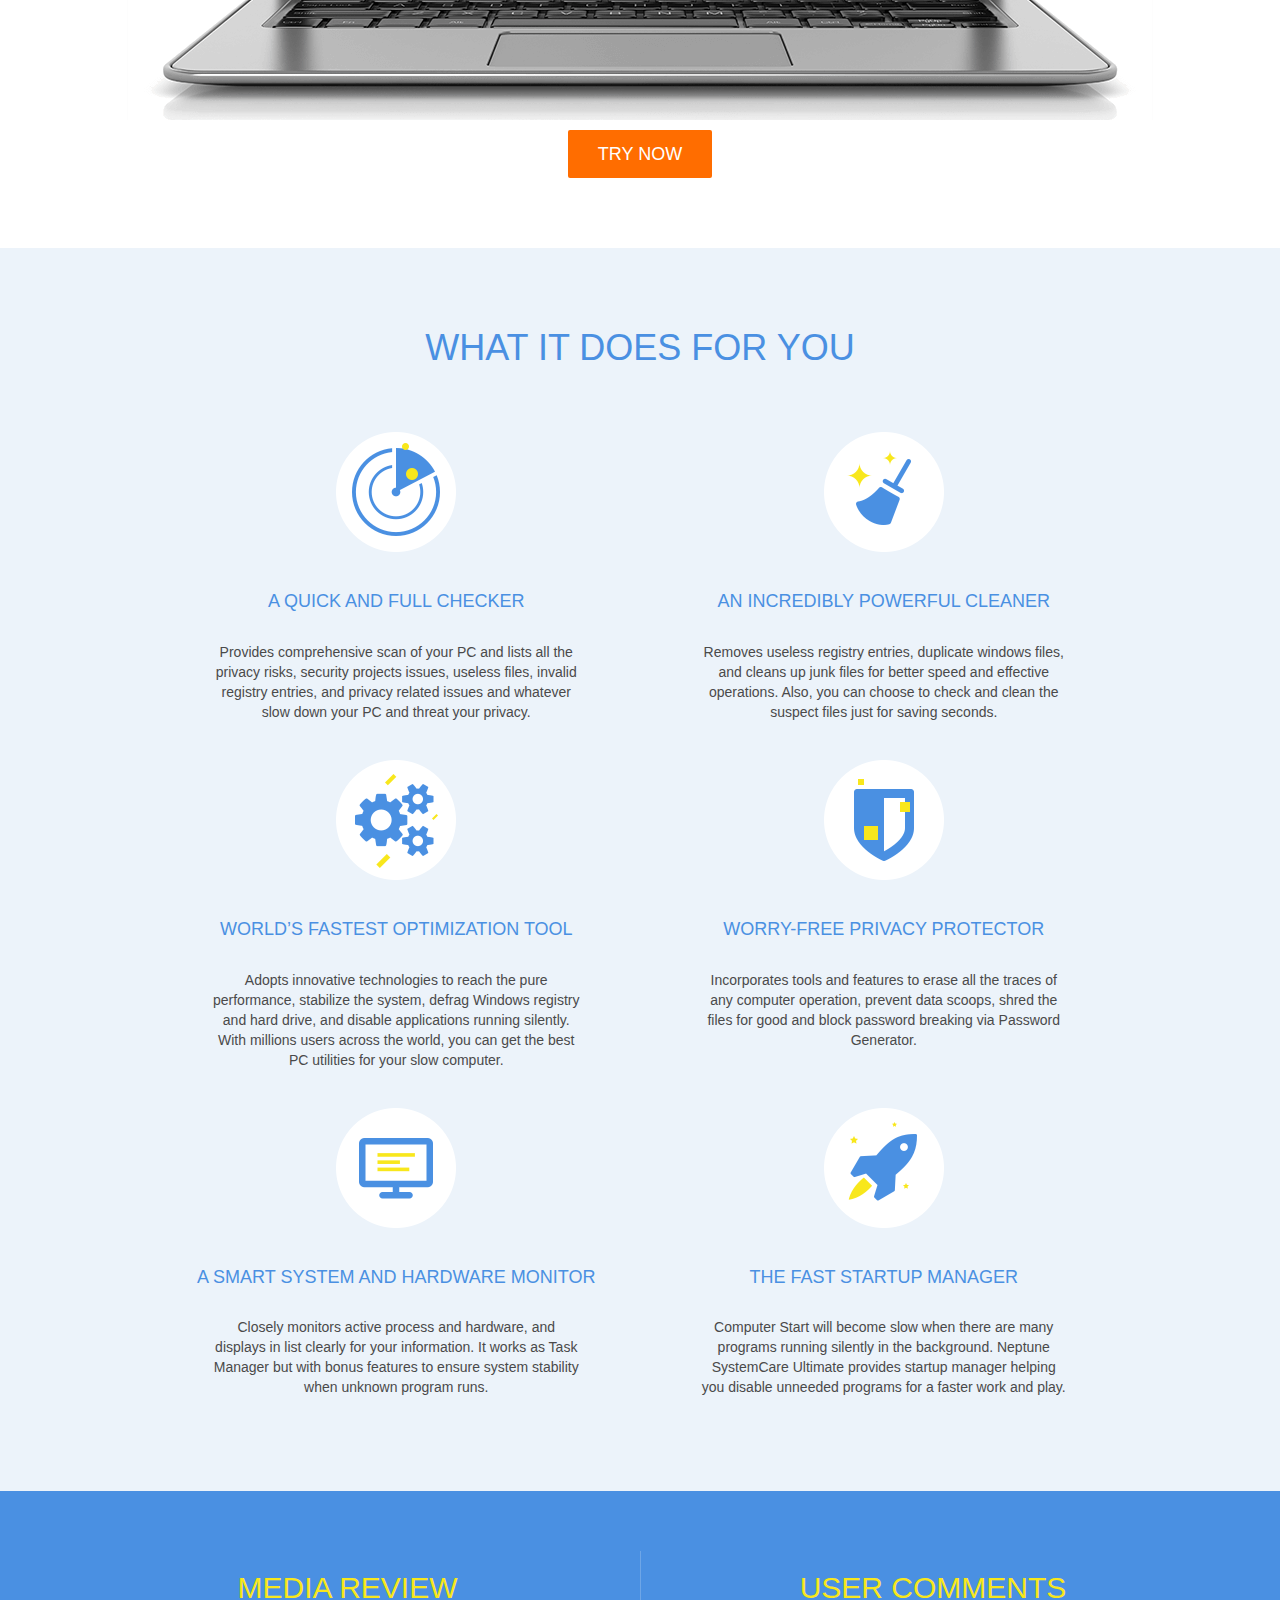
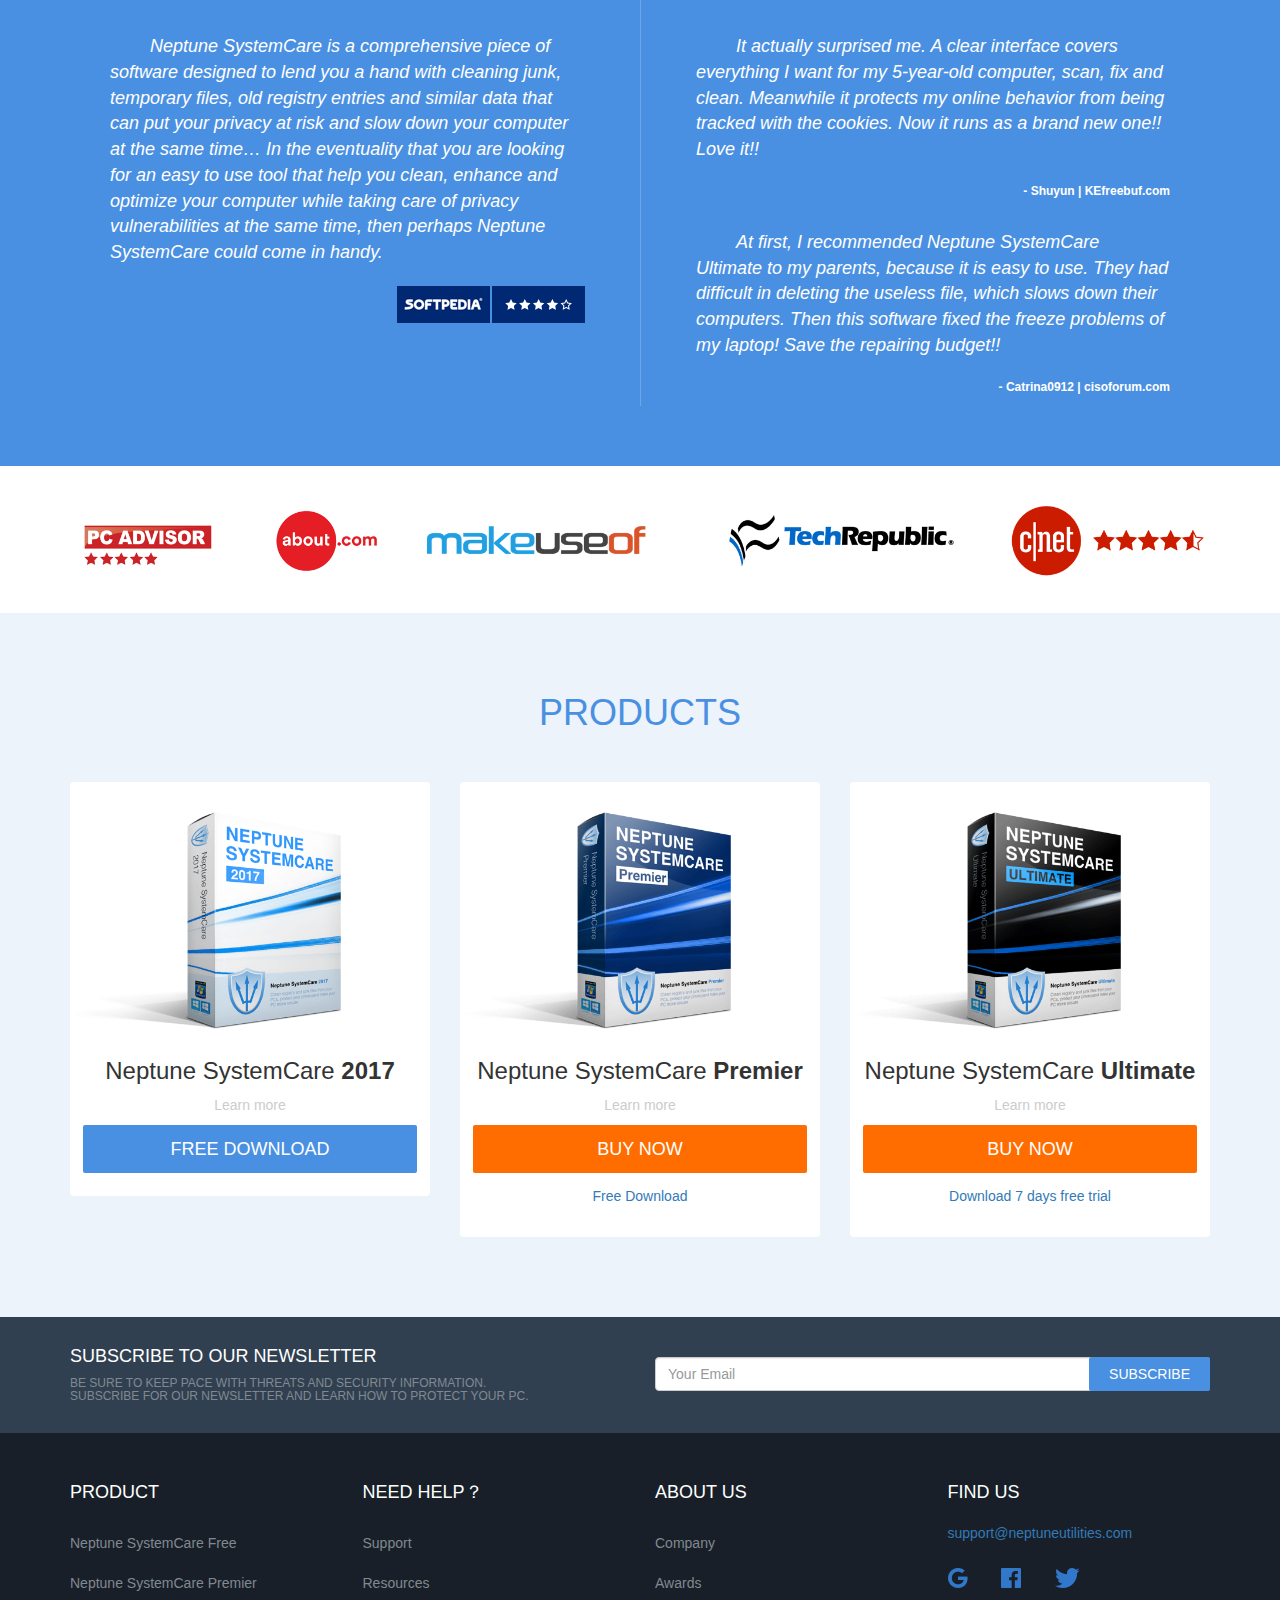
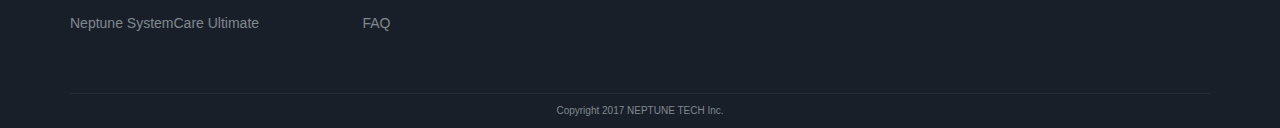
==== commit cde64dbe: "fix" ====
--- a/index.html
+++ b/index.html
@@ -34,36 +34,30 @@
             <!-- Brand and toggle get grouped for better mobile display -->
             <div class="navbar-header">
                 <button type="button" class="navbar-toggle collapsed" data-toggle="collapse" data-target="#bs-example-navbar-collapse-1" aria-expanded="false"> <span class="sr-only">Toggle navigation</span> <span class="icon-bar"></span> <span class="icon-bar"></span> <span class="icon-bar"></span> </button>
-                <a class="navbar-brand" href="#"> <img class="img-responsive" src="img/logo_neptune.png" alt="Neptune SystemCare" title="Neptune SystemCare" width="320px"> </a>
-                <ul id="lang" class="nav navbar-nav">
-                    <li class="dropdown"> <a href="#" class="dropdown-toggle" data-toggle="dropdown" role="button" aria-haspopup="true" aria-expanded="false">EN <span class="caret"></span></a>
-                        <ul class="dropdown-menu">
-                            <li><a href="#">DE</a></li>
-                        </ul>
-                    </li>
-                </ul>
+                <a class="navbar-brand" href="index.html"> <img class="img-responsive" src="img/logo_neptune.png" alt="Neptune SystemCare" title="Neptune SystemCare"> </a>
+
             </div>
 
             <!-- Collect the nav links, forms, and other content for toggling -->
             <div class="collapse navbar-collapse" id="bs-example-navbar-collapse-1">
                 <ul class="nav navbar-nav navbar-right">
-                    <li class="dropdown"> <a href="#" class="dropdown-toggle" data-hover="dropdown" role="button" aria-haspopup="true" aria-expanded="false">PRODUCT <span class="caret"></span></a>
+                    <li class="dropdown"> <a class="dropdown-toggle" data-hover="dropdown" role="button" aria-haspopup="true" aria-expanded="false">PRODUCT <span class="caret"></span></a>
                         <ul class="dropdown-menu">
-                            <li><a href="#">Neptune SystemCare Ultimate</a></li>
+                            <li><a href="system-care-ultimate.html">Neptune SystemCare Ultimate</a></li>
                             <li role="separator" class="divider"></li>
-                            <li><a href="#">Neptune SystemCare 2017</a></li>
+                            <li><a href="system-care-2017.html">Neptune SystemCare 2017</a></li>
                         </ul>
                     </li>
-                    <li class="dropdown"> <a href="#" class="dropdown-toggle" data-hover="dropdown" role="button" aria-haspopup="true" aria-expanded="false">SUPPORT <span class="caret"></span></a>
+                    <li class="dropdown"> <a class="dropdown-toggle" data-hover="dropdown" role="button" aria-haspopup="true" aria-expanded="false">SUPPORT <span class="caret"></span></a>
                         <ul class="dropdown-menu">
-                            <li><a href="#">Support Center</a></li>
+                            <li><a href="support.html">Support Center</a></li>
                             <li role="separator" class="divider"></li>
-                            <li><a href="#">Contact Us</a></li>
+                            <li><a href="contact.html">Contact Us</a></li>
                             <li role="separator" class="divider"></li>
                             <li><a href="#">Resources</a></li>
                         </ul>
                     </li>
-                    <li><a href="#">ABOUT</a></li>
+                    <li><a href="about.html">ABOUT</a></li>
                     <li><a href="#"><span class="glyphicon glyphicon-search"></span></a></li>
                 </ul>
             </div>
@@ -182,7 +176,7 @@
                 <div class="col-md-6">
                     <h2 class="text-center">MEDIA REVIEW</h2>
                     <p>Neptune SystemCare is a comprehensive piece of software designed to lend you a hand with cleaning junk, temporary files, old registry entries and similar data that can put your privacy at risk and slow down your computer at the same time… In the eventuality that you are looking for an easy to use tool that help you clean, enhance and optimize your computer while taking care of privacy vulnerabilities at the same time, then perhaps Neptune SystemCare could come in handy.
-                    <span><img src="img/brand_softpedia.png"></span></p>
+                        <span><img src="img/brand_softpedia.png"></span></p>
                 </div>
                 <div class="col-md-6" style="border-left: 1px solid #6EA6E7;">
                     <h2 class="text-center">USER COMMENTS</h2>
@@ -212,7 +206,7 @@
                 <div class="col-md-4">
                     <div class="thumbnail"> <img src="img/box_2017.png">
                         <div class="caption">
-                            <h3><span>Neptune SystemCare</span> 2017</h3>
+                            <h3>Neptune SystemCare <strong>2017</strong></h3>
                             <p><a href="" class="btn-link-light">Learn more</a></p>
                             <p><a class="btn btn-lg btn-info btn-block" role="button">FREE DOWNLOAD</a> </p>
                         </div>
@@ -221,7 +215,7 @@
                 <div class="col-md-4">
                     <div class="thumbnail"> <img src="img/box_permier.png">
                         <div class="caption">
-                            <h3><span>Neptune SystemCare</span> Premier</h3>
+                            <h3>Neptune SystemCare <strong>Premier</strong></h3>
                             <p><a href="" class="btn-link-light">Learn more</a></p>
                             <p><a href="#" class="btn btn-lg btn-primary btn-block" role="button">BUY NOW</a><a href="#" class="btn btn-link btn-block" role="button">Free Download</a></p>
                         </div>
@@ -230,7 +224,7 @@
                 <div class="col-md-4">
                     <div class="thumbnail"> <img src="img/box_ultimate.png">
                         <div class="caption">
-                            <h3><span>Neptune SystemCare</span> Ultimate</h3>
+                            <h3>Neptune SystemCare <strong>Ultimate</strong></h3>
                             <p><a href="" class="btn-link-light">Learn more</a></p>
                             <p><a href="#" class="btn btn-lg btn-primary btn-block" role="button">BUY NOW</a><a href="#" class="btn btn-link btn-block" role="button">Download 7 days free trial</a></p>
                         </div>
@@ -272,7 +266,7 @@
                     <h4>NEED HELP？</h4>
                     <ul class="list-unstyled">
                         <li> <a href="#">Support</a> </li>
-                        <li> <a href="#">User Guide</a> </li>
+                        <li> <a href="#">Resources</a> </li>
                         <li> <a href="#">FAQ</a> </li>
                     </ul>
                 </div>
--- a/css/main.css
+++ b/css/main.css
@@ -35,10 +35,6 @@
         transform: scale(0.7);
         transition: all .3s ease-in-out
     }
-    .top-nav-collapse #lang {
-        transform: translate(-50px);
-        transition: all .3s ease-in-out;
-    }
 }
 
 
@@ -46,17 +42,8 @@
 
 .navbar-brand {
     padding: 0 0 0 80px;
-}
-
-.navbar-header #lang {
-    -webkit-transition: all .4s ease-in-out;
-    transition: all .4s ease-in-out;
-    font-size: 12px;
-}
-
-.navbar-brand>img {
+    width: 320px;
     transition: all .3s ease-in-out;
-    width: 320px;
 }
 
 .navbar-right {
@@ -276,7 +263,7 @@
 
 footer h4 {
     color: #fff;
-    margin-bottom: 40px;
+    margin-bottom: 20px;
     font-weight: normal;
 }
 
@@ -339,24 +326,24 @@
 /* ======== index page =========*/
 
 #banner_index {
+    background: url(../img/banner_index.png) no-repeat right top #3178CA;
     height: auto;
-    background: url(../img/banner_index.png) no-repeat right top #3178CA;
 }
 
 #banner_index h5 {
-    margin-top: 20px;
-    margin-bottom: 50px;
-    font-size: 15px;
-    font-weight: lighter;
+    font-size: 14px;
+    font-weight: normal;
 }
 
 #banner_index h6 {
-    font-size: 13px;
-    font-weight: lighter;
+    font-size: 12px;
+    font-weight: normal;
+    margin-bottom: -10px;
 }
 
 #banner_index .btn {
     margin-right: 50px;
+    margin-top: 60px;
 }
 
 #banner_index .btn.btn-primary {
@@ -488,8 +475,8 @@
     width: 100%;
 }
 
-#products_index .thumbnail h3 span {
-    font-weight: lighter;
+#products_index .thumbnail h3 {
+    font-weight: normal;
 }
 
 
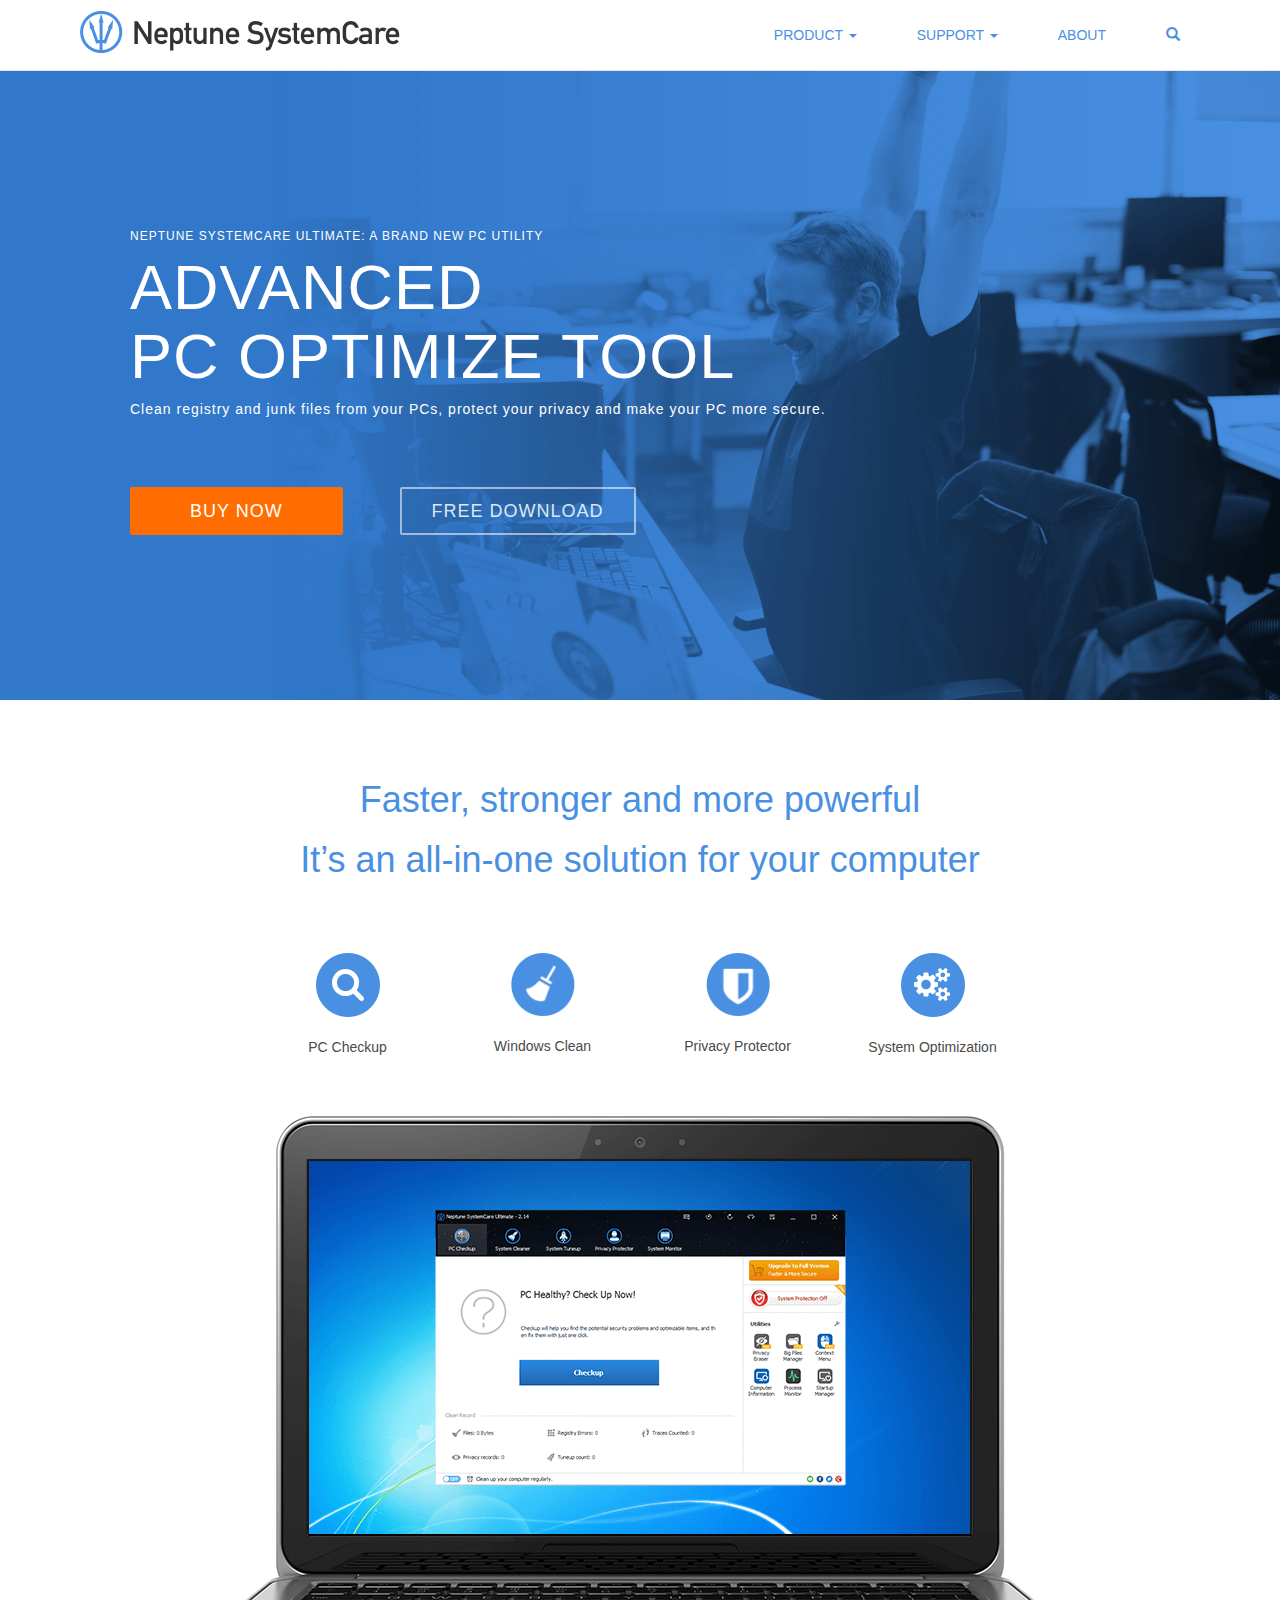
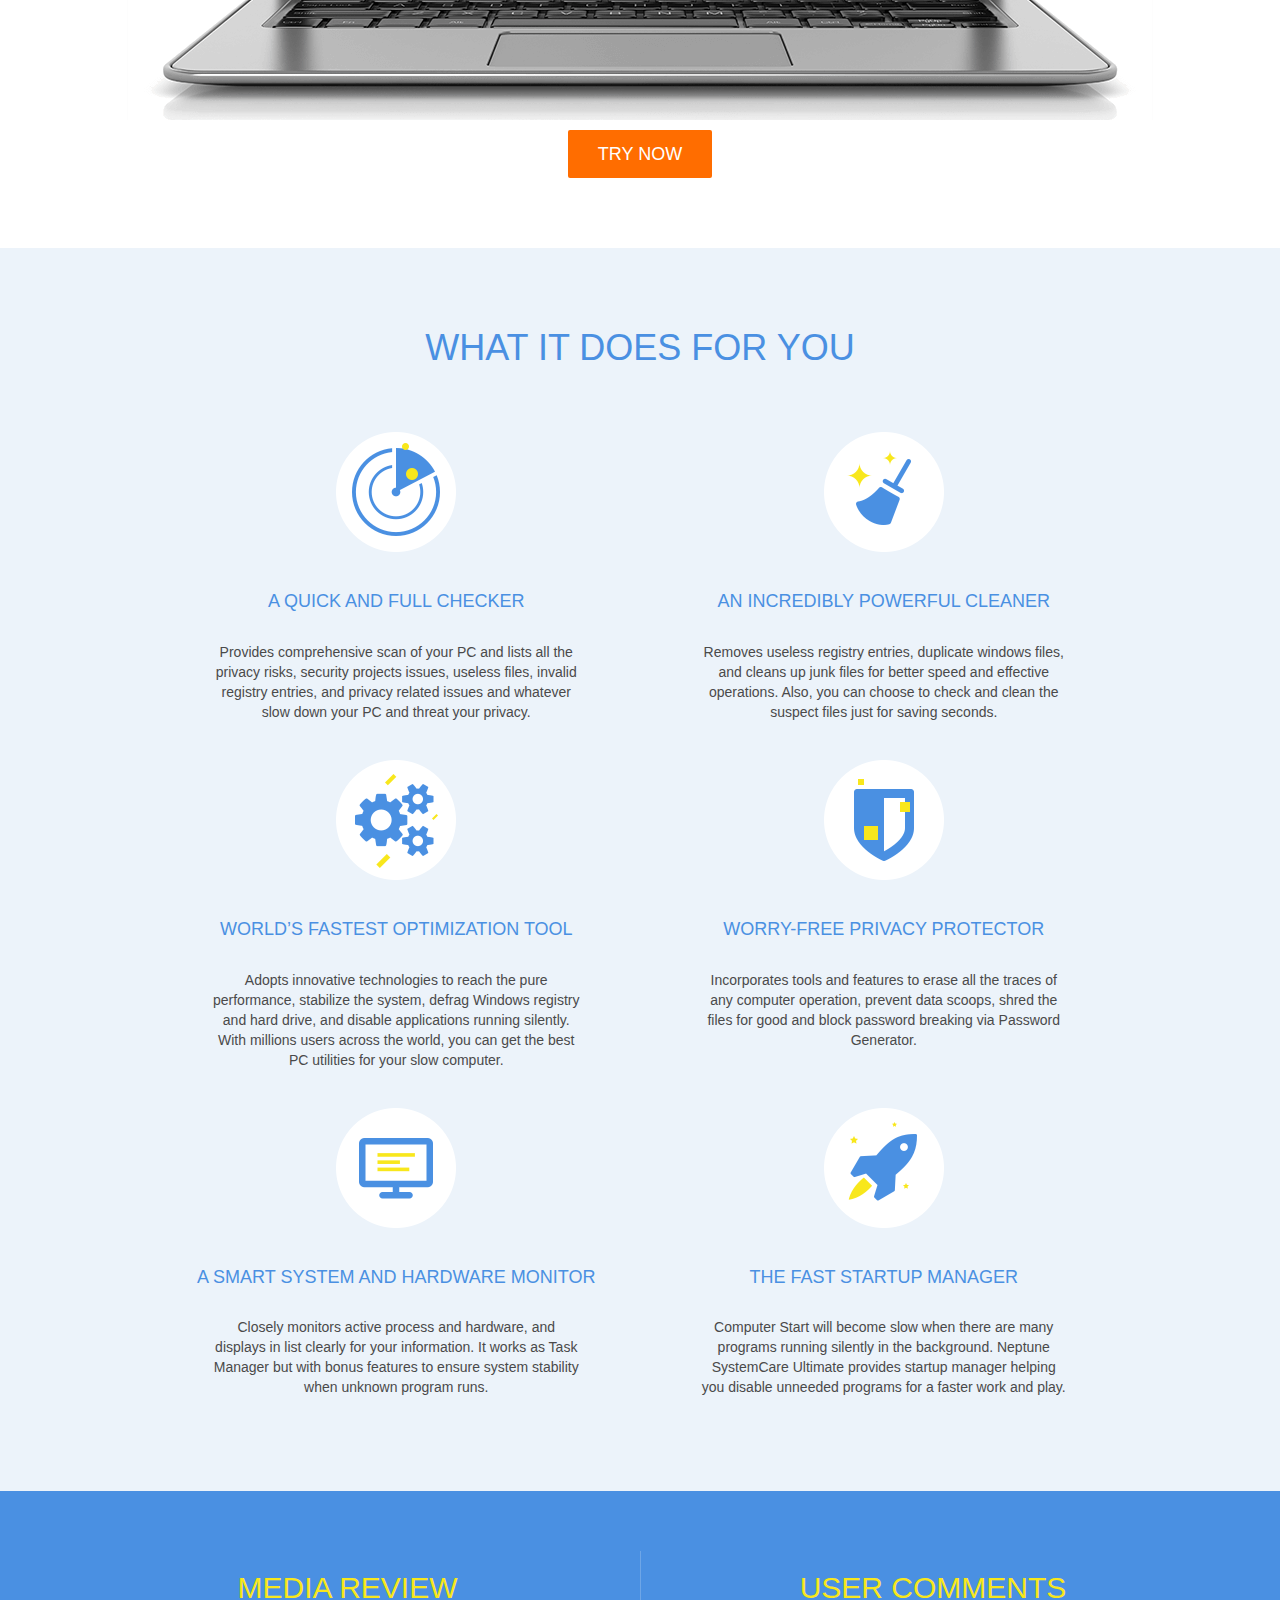
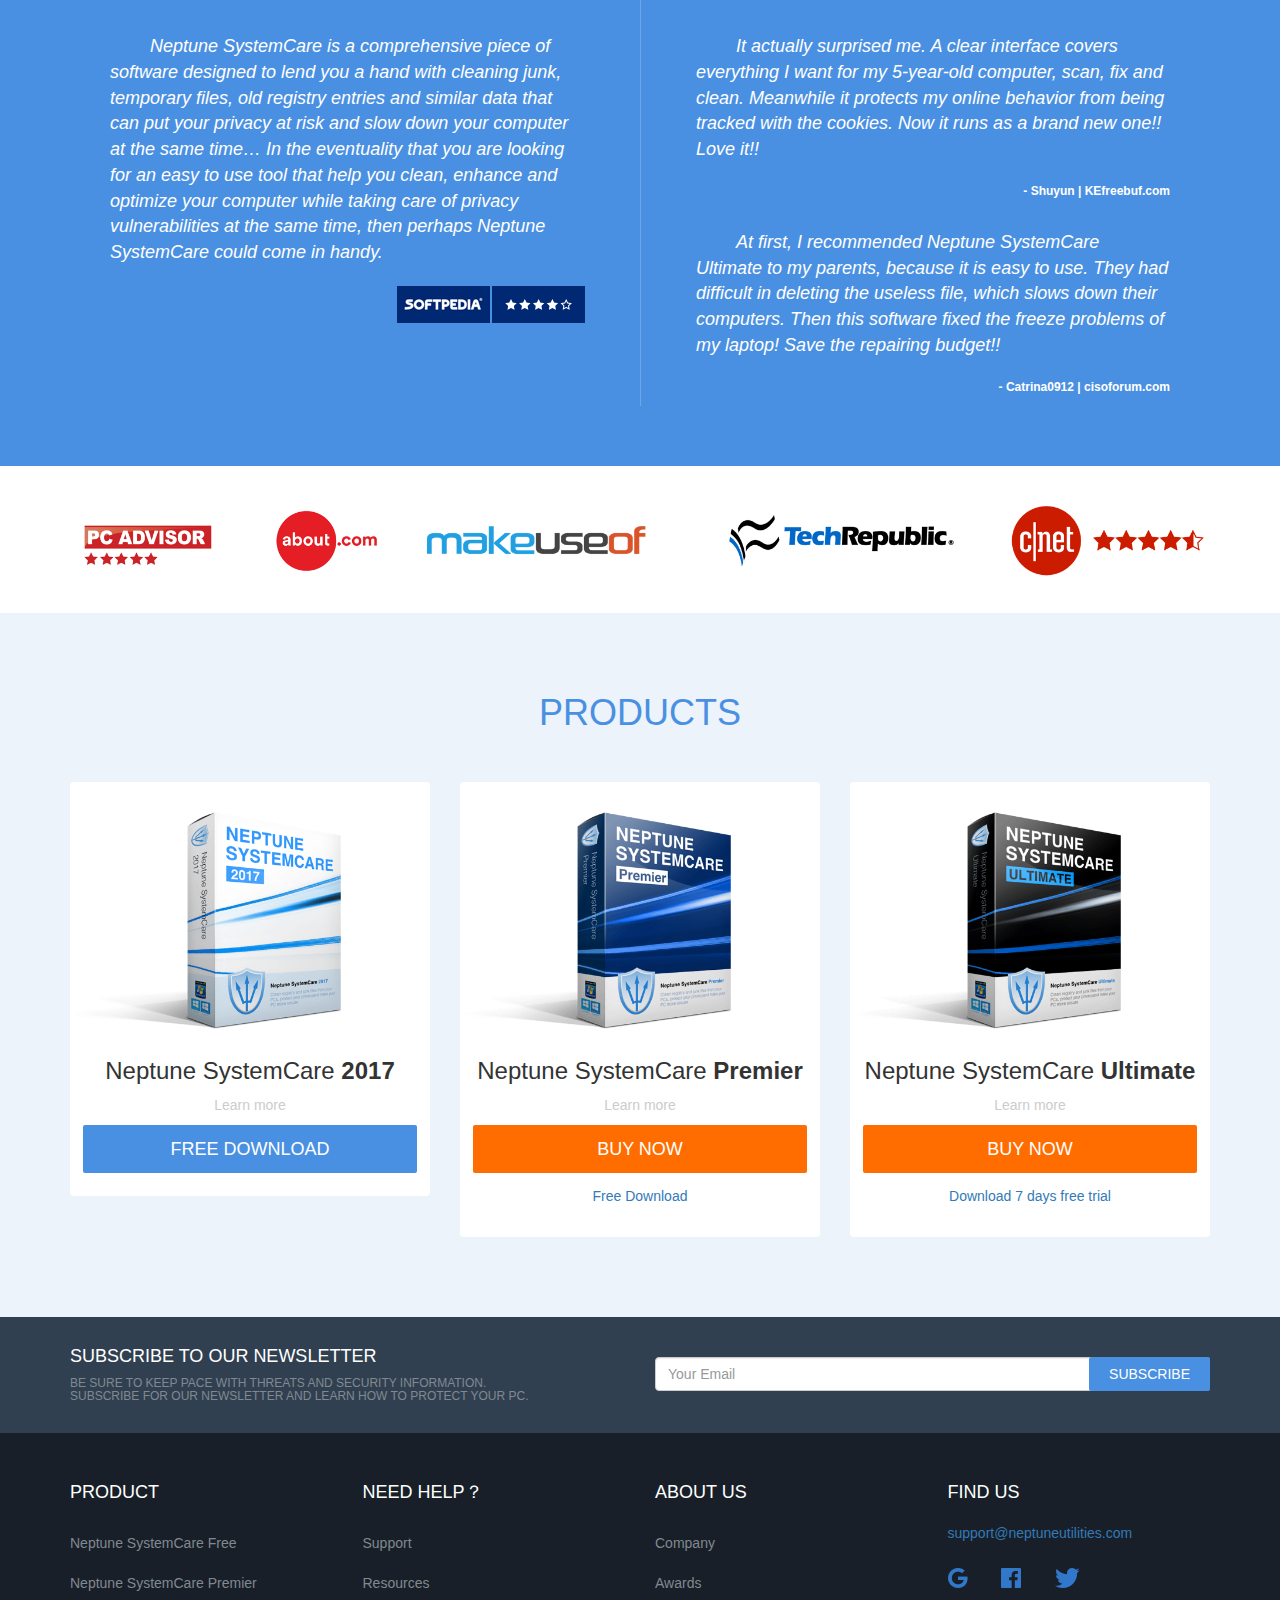
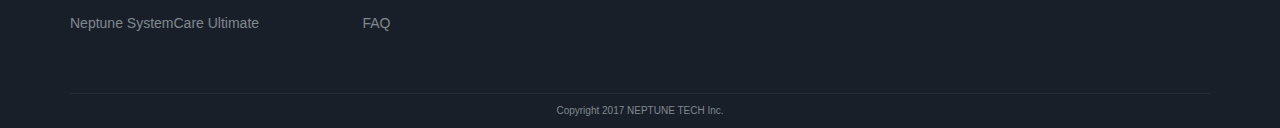
==== commit 748c21ab: "beta1.0" ====
--- a/index.html
+++ b/index.html
@@ -13,7 +13,7 @@
     <link href="css/bootstrap.min.css" rel="stylesheet">
 
     <!-- Custom CSS -->
-    <link href="css/fontface.css" rel="stylesheet">
+    
     <link href="css/main.css" rel="stylesheet">
 
     <!--[if lt IE 9]>
@@ -54,7 +54,7 @@
                             <li role="separator" class="divider"></li>
                             <li><a href="contact.html">Contact Us</a></li>
                             <li role="separator" class="divider"></li>
-                            <li><a href="#">Resources</a></li>
+                            <li><a href="resource.html">Resources</a></li>
                         </ul>
                     </li>
                     <li><a href="about.html">ABOUT</a></li>
@@ -66,7 +66,7 @@
         <!-- /.container-fluid -->
     </nav>
     <!-- banner -->
-    <section id="banner_index" class="banner">
+    <section id="banner-index" class="banner">
         <div class="container">
             <div class="row">
                 <div class="col-md-12">
@@ -82,7 +82,7 @@
     </section>
 
     <!-- screenshot -->
-    <section id="screenshot_index">
+    <section id="screenshot-index">
         <div class="container">
             <div class="row">
                 <div class="col-md-12">
@@ -116,7 +116,7 @@
     </section>
 
     <!-- feature -->
-    <section id="feature_index">
+    <section id="feature-index">
         <div class="container">
             <h1 class="text-center">WHAT IT DOES FOR YOU</h1>
             <div class="row ">
@@ -170,7 +170,7 @@
         </div>
     </section>
     <!-- review -->
-    <section id="review_index">
+    <section id="review-index">
         <div class="container">
             <div class="row">
                 <div class="col-md-6">
@@ -191,7 +191,7 @@
         </div>
     </section>
     <!-- media icons -->
-    <section class="media_icons">
+    <section class="review-index">
         <div class="container">
             <div class="row">
                 <div class="col-md-12"> <img src="img/img_media.png"></div>
@@ -199,7 +199,7 @@
         </div>
     </section>
     <!-- choose products -->
-    <section id="products_index">
+    <section id="products-index">
         <div class="container">
             <div class="row">
                 <h1 class="text-center">PRODUCTS</h1>
--- a/css/main.css
+++ b/css/main.css
@@ -42,6 +42,9 @@
 
 .navbar-brand {
     padding: 0 0 0 80px;
+}
+
+.navbar-brand>img {
     width: 320px;
     transition: all .3s ease-in-out;
 }
@@ -61,6 +64,10 @@
 .nav>li>a {
     padding: 10px 20px;
     margin-top: 5px;
+}
+
+.dropdown-menu {
+    cursor: pointer;
 }
 
 .navbar-nav>li>.dropdown-menu {
@@ -114,6 +121,11 @@
     background-color: #F9FCFF;
 }
 
+.breadcrumb {
+    background-color: transparent;
+    padding: 0;
+}
+
 
 /* button style redefine */
 
@@ -252,6 +264,24 @@
     font-weight: lighter;
 }
 
+.btn-black,
+.btn-black:hover {
+    background-color: #000;
+    color: #fff;
+    font-weight: lighter;
+    font-size: 12px;
+    padding: 8px 10px;
+    cursor: pointer;
+}
+
+.btn-black .glyphicon {
+    top: 2px;
+}
+
+.bg-white {
+    background-color: #fff;
+}
+
 
 /*========== footer ============*/
 
@@ -325,28 +355,28 @@
 
 /* ======== index page =========*/
 
-#banner_index {
+#banner-index {
     background: url(../img/banner_index.png) no-repeat right top #3178CA;
     height: auto;
 }
 
-#banner_index h5 {
+#banner-index h5 {
     font-size: 14px;
     font-weight: normal;
 }
 
-#banner_index h6 {
+#banner-index h6 {
     font-size: 12px;
     font-weight: normal;
     margin-bottom: -10px;
 }
 
-#banner_index .btn {
+#banner-index .btn {
     margin-right: 50px;
     margin-top: 60px;
 }
 
-#banner_index .btn.btn-primary {
+#banner-index .btn.btn-primary {
     padding-left: 60px;
     padding-right: 60px;
 }
@@ -354,25 +384,25 @@
 
 /*======================*/
 
-#screenshot_index {
+#screenshot-index {
     color: #4A90E2;
     background-color: #fff;
     padding-top: 60px;
     padding-bottom: 60px;
 }
 
-#screenshot_index h2 {
+#screenshot-index h2 {
     font-weight: lighter;
     font-size: 36px;
 }
 
-#screenshot_index .thumbnail {
+#screenshot-index .thumbnail {
     margin-top: 60px;
     color: #4a4a4a;
     border: none;
 }
 
-#screenshot_index .thumbnail img {
+#screenshot-index .thumbnail img {
     width: 64px;
     margin-bottom: 20px;
 }
@@ -380,28 +410,28 @@
 
 /*======================*/
 
-#feature_index {
+#feature-index {
     color: #4A90E2;
     background-color: #ECF3FA;
     padding-top: 60px;
     padding-bottom: 60px;
 }
 
-#feature_index h1 {
+#feature-index h1 {
     margin-bottom: 60px;
 }
 
-#feature_index .thumbnail {
+#feature-index .thumbnail {
     background-color: transparent;
     border: none;
 }
 
-#feature_index .thumbnail img {
+#feature-index .thumbnail img {
     width: 120px;
     margin-bottom: 40px;
 }
 
-#feature_index .thumbnail p {
+#feature-index .thumbnail p {
     color: #4a4a4a;
     padding: 20px 40px 0 40px;
 }
@@ -409,18 +439,18 @@
 
 /*======================*/
 
-#review_index {
+#review-index {
     color: #fff;
     background-color: #4A90E2;
     padding-top: 60px;
     padding-bottom: 60px;
 }
 
-#review_index h2 {
+#review-index h2 {
     color: #F8E71C;
 }
 
-#review_index p {
+#review-index p {
     padding: 20px 40px 0 40px;
     font-style: italic;
     font-weight: lighter;
@@ -428,7 +458,7 @@
     text-indent: 40px;
 }
 
-#review_index p span {
+#review-index p span {
     display: block;
     font-weight: bold;
     font-size: 12px;
@@ -437,10 +467,7 @@
     padding-top: 20px;
 }
 
-
-/*======================*/
-
-.media_icons img {
+.review-index img {
     width: 100%;
     text-align: center;
 }
@@ -448,61 +475,61 @@
 
 /*======================*/
 
-#products_index {
+#products-index {
     color: #4A90E2;
     background-color: #ECF3FA;
     padding-top: 60px;
     padding-bottom: 60px;
 }
 
-#products_index h1 {
+#products-index h1 {
     margin-bottom: 50px;
 }
 
-#products_index .thumbnail {
+#products-index .thumbnail {
     text-align: center;
     border: none;
     padding-top: 30px;
     transition: all .3s ease-in-out;
 }
 
-#products_index .thumbnail:hover {
+#products-index .thumbnail:hover {
     transition: all .3s ease-in-out;
     box-shadow: 0 0 40px rgba(0, 0, 0, 0.1);
 }
 
-#products_index .thumbnail img {
+#products-index .thumbnail img {
     width: 100%;
 }
 
-#products_index .thumbnail h3 {
+#products-index .thumbnail h3 {
     font-weight: normal;
 }
 
 
 /* ======== products page =========*/
 
-.banner_products {
+.banner-products {
     height: auto;
     background: url(../img/banner_products.png) no-repeat left bottom #3178CA;
     background-size: cover;
 }
 
-.banner_products .box_position {
+.banner-products .box-position {
     margin-left: -120px;
     margin-bottom: -60px;
 }
 
-.banner_products .box_text {
+.banner-products .box-text {
     padding-top: 30px;
 }
 
-.banner_products .box_text h2 {
+.banner-products .box-text h2 {
     font-weight: lighter;
     padding: 20px 0 40px 0;
 }
 
-.banner_products .box_text h6 {
+.banner-products .box-text h6 {
     font-weight: lighter;
     color: #f9fcff;
 }
@@ -510,63 +537,63 @@
 
 /*=================*/
 
-.products_table {
+.products-table {
     background-color: #fff;
     padding-top: 60px;
     padding-bottom: 60px;
 }
 
-.products_table thead .btn {
+.products-table thead .btn {
     margin-bottom: 10px;
 }
 
-.products_table h2 {
+.products-table h2 {
     margin-bottom: 60px;
     color: #4A90E2;
 }
 
-.products_table .table {
+.products-table .table {
     border: 1px solid #ECF3FA;
 }
 
-.products_table .table td {
+.products-table .table td {
     vertical-align: middle;
     border-top-color: #ECF3FA;
 }
 
-.products_table .table td:first-child {
+.products-table .table td:first-child {
     text-align: left;
     border-right: 1px solid #ECF3FA;
 }
 
-.products_table .table td:last-child {
+.products-table .table td:last-child {
     background-color: #fff;
     border-left: 1px solid #ECF3FA;
 }
 
-.products_table .table .glyphicon {
+.products-table .table .glyphicon {
     font-size: 24px;
     color: #ccc;
 }
 
-.products_table .table td:last-child .glyphicon {
+.products-table .table td:last-child .glyphicon {
     color: #FF6D00;
 }
 
-.products_table .media {
+.products-table .media {
     padding: 10px 0 0 20px;
 }
 
-.products_table .media img {
+.products-table .media img {
     margin-right: 10px;
 }
 
-.products_table .media h4 {
+.products-table .media h4 {
     font-weight: normal;
 }
 
-.products_table .media p,
-.products_table .table td span {
+.products-table .media p,
+.products-table .table td span {
     color: #999;
     font-size: 12px;
 }
@@ -574,31 +601,31 @@
 
 /*=================*/
 
-.feature_products {
+.feature-products {
     padding: 100px 0 60px 0;
     background-color: #ecf3fa;
     text-align: center;
 }
 
-.feature_products .thumbnail {
+.feature-products .thumbnail {
     background-color: transparent;
     border: none;
 }
 
-.feature_products .thumbnail h4 {
+.feature-products .thumbnail h4 {
     color: #4a90e2;
     margin-top: 20px;
     margin-bottom: 20px;
 }
 
-.feature_products .thumbnail img {
+.feature-products .thumbnail img {
     height: 138px;
 }
 
 
 /* ======== products page =========*/
 
-.banner_about {
+.banner-about {
     height: auto;
     background: url(../img/banner_about.png) no-repeat right top #3178CA;
     background-size: cover;
@@ -606,7 +633,7 @@
     padding: 150px 0 80px 0;
 }
 
-.banner_about p {
+.banner-about p {
     font-weight: lighter;
     font-size: 20px;
     padding: 30px 150px;
@@ -615,16 +642,16 @@
 
 /*==============*/
 
-#company_about {
+#company-about {
     text-align: center;
 }
 
-#company_about h1 {
+#company-about h1 {
     color: #4a90e2;
     margin-top: 80px;
 }
 
-#company_about h1~h4 {
+#company-about h1~h4 {
     color: #4a90e2;
     font-size: 36px;
     font-weight: lighter;
@@ -632,36 +659,36 @@
     padding-bottom: 50px;
 }
 
-#company_about .thumbnail {
+#company-about .thumbnail {
     border-color: #eee;
 }
 
-#company_about .thumbnail .caption h2 {
+#company-about .thumbnail .caption h2 {
     margin-top: -60px;
     margin-bottom: 40px;
     color: #fff;
     text-shadow: 0 0 10px rgba(0, 0, 0, 0.5);
 }
 
-#company_about .thumbnail .caption p {
+#company-about .thumbnail .caption p {
     font-size: 20px
 }
 
 
 /*==============*/
 
-#company_about .media {
+#company-about .media {
     text-align: left;
     padding: 60px 100px 40px;
     margin-top: 40px;
     border: 1px solid #eee;
 }
 
-#company_about .media img {
+#company-about .media img {
     width: 160px;
 }
 
-#company_about .media p {
+#company-about .media p {
     padding-left: 80px;
     padding-bottom: 40px;
     font-size: 18px;
@@ -670,27 +697,27 @@
 
 /*==============*/
 
-.help_about {
+.help-about {
     background-color: #4a90e2;
     padding-top: 80px;
     padding-bottom: 40px;
     text-align: center;
 }
 
-.help_about .thumbnail {
+.help-about .thumbnail {
     background-color: transparent;
     border: none;
 }
 
-.help_about .thumbnail .btn {
+.help-about .thumbnail .btn {
     padding: 6px 30px;
 }
 
-.help_about .thumbnail .caption {
+.help-about .thumbnail .caption {
     color: #fff;
 }
 
-.help_about .thumbnail .caption p {
+.help-about .thumbnail .caption p {
     font-size: 18px;
     font-weight: lighter;
     padding: 10px 60px;
@@ -699,17 +726,17 @@
 
 /* ======== contact page =========*/
 
-.banner_contact {
+.banner-contact {
     background: url(../img/banner_contact.png) no-repeat center center #3178CA;
     background-size: cover;
 }
 
-.form_contact {
+.form-contact {
     padding-top: 60px;
     padding-bottom: 60px;
 }
 
-.form_contact .form-control {
+.form-contact .form-control {
     border: 1px solid #BBDDFF;
     background-color: #ecf3fa;
 }
@@ -717,58 +744,170 @@
 
 /* ======== support page =========*/
 
-#support_center {
+#support-center {
     background-color: #ecf3fa;
     padding-bottom: 100px;
 }
 
-.banner_support {
+.banner-support {
     background: url(../img/banner_support.png) no-repeat left top #3178CA;
     background-size: cover;
     padding-bottom: 300px;
 }
 
-.thumbnail_group {
+.thumbnail-group {
     background-color: #fff;
     margin-top: -200px;
     margin-bottom: 50px;
     padding: 60px 100px 40px;
 }
 
-.thumbnail_group .thumbnail {
+.thumbnail-group .thumbnail {
     border: none;
     background-color: transparent;
     text-align: center;
     padding: 0 20px;
 }
 
-.thumbnail_group .thumbnail h2,
-.thumbnail_group~.row .media-body h2 {
+.thumbnail-group .thumbnail h2,
+.thumbnail-group~.row .media-body h2 {
     color: #4a90e2;
 }
 
-.thumbnail_group .thumbnail img {
+.thumbnail-group .thumbnail img {
     width: 72px;
 }
 
-.thumbnail_group .thumbnail .btn {
+.thumbnail-group .thumbnail .btn {
     margin-top: 10px;
 }
 
-.thumbnail_group~.row {
+.thumbnail-group~.row {
     padding: 60px 150px;
     background-color: #fff;
 }
 
-.thumbnail_group~.row .media img {
+.thumbnail-group~.row .media img {
     width: 72px;
 }
 
-.thumbnail_group~.row .media-body {
+.thumbnail-group~.row .media-body {
     padding: 0 220px 0 50px;
 }
 
-.thumbnail_group~.row .media-body p {
+.thumbnail-group~.row .media-body p {
     font-size: 18px;
     padding: 10px 0;
 }
+
+
+/* ======== resource page =========*/
+
+.article {
+    padding-top: 100px;
+    padding-bottom: 100px;
+    background-color: #ecf3fa;
+}
+
+.article .nav-tabs {
+    font-size: 24px;
+}
+
+.article .nav-tabs li {
+    margin-right: 20px;
+}
+
+.article .bg-white {
+    padding: 30px;
+}
+
+.article-group a,
+.list-group a {
+    color: #4a4a4a;
+}
+
+.sidebar {
+    text-align: right;
+}
+
+.sidebar h1 {
+    color: #ff9f00;
+    padding-bottom: 40px;
+}
+
+.sidebar .list-group {
+    padding-top: 10px;
+    border-top: 1px solid #eee;
+}
+
+.article .article-list {
+    padding: 30px 0;
+    border-bottom: 1px solid #eee;
+}
+
+.article-list h6 span {
+    padding-left: 10px;
+}
+
+.article-list p {
+    margin-bottom: 20px;
+}
+
+.article-list .btn-black {
+    color: #fff;
+}
+
+.article-more {
+    text-align: center;
+    padding-top: 30px;
+}
+
+.article-more a {
+    font-size: 24px;
+    color: #999;
+    cursor: pointer;
+}
+
+.article-more a span {
+    top: 4px;
+    padding-left: 20px;
+}
+
+/*=====================*/
+.article-content{
+    padding:0 60px;
+}
+.article-info{
+    border-bottom: 1px solid #eee;
+    padding-bottom: 10px;
+}
+.article-footer .article-info{
+    border: none;
+    border-top: 1px solid #eee;
+    padding: 20px 0 10px 0;
+}
+.article-info h5{
+    color: #999;
+    float: left;
+}
+.article-body{
+    padding: 60px 0;
+}
+.article-body p{
+    padding: 20px 0px;
+    font-size: 16px;
+}
+.article-body .title{
+    font-size: 20px;
+    font-weight: bold;
+}
+.article-body ul{
+    font-weight: bold;
+    font-size: 16px;
+}
+.article-ol{
+    padding: 20px 40px;
+    margin-bottom: 20px;
+    background-color: #eee;
+    
+}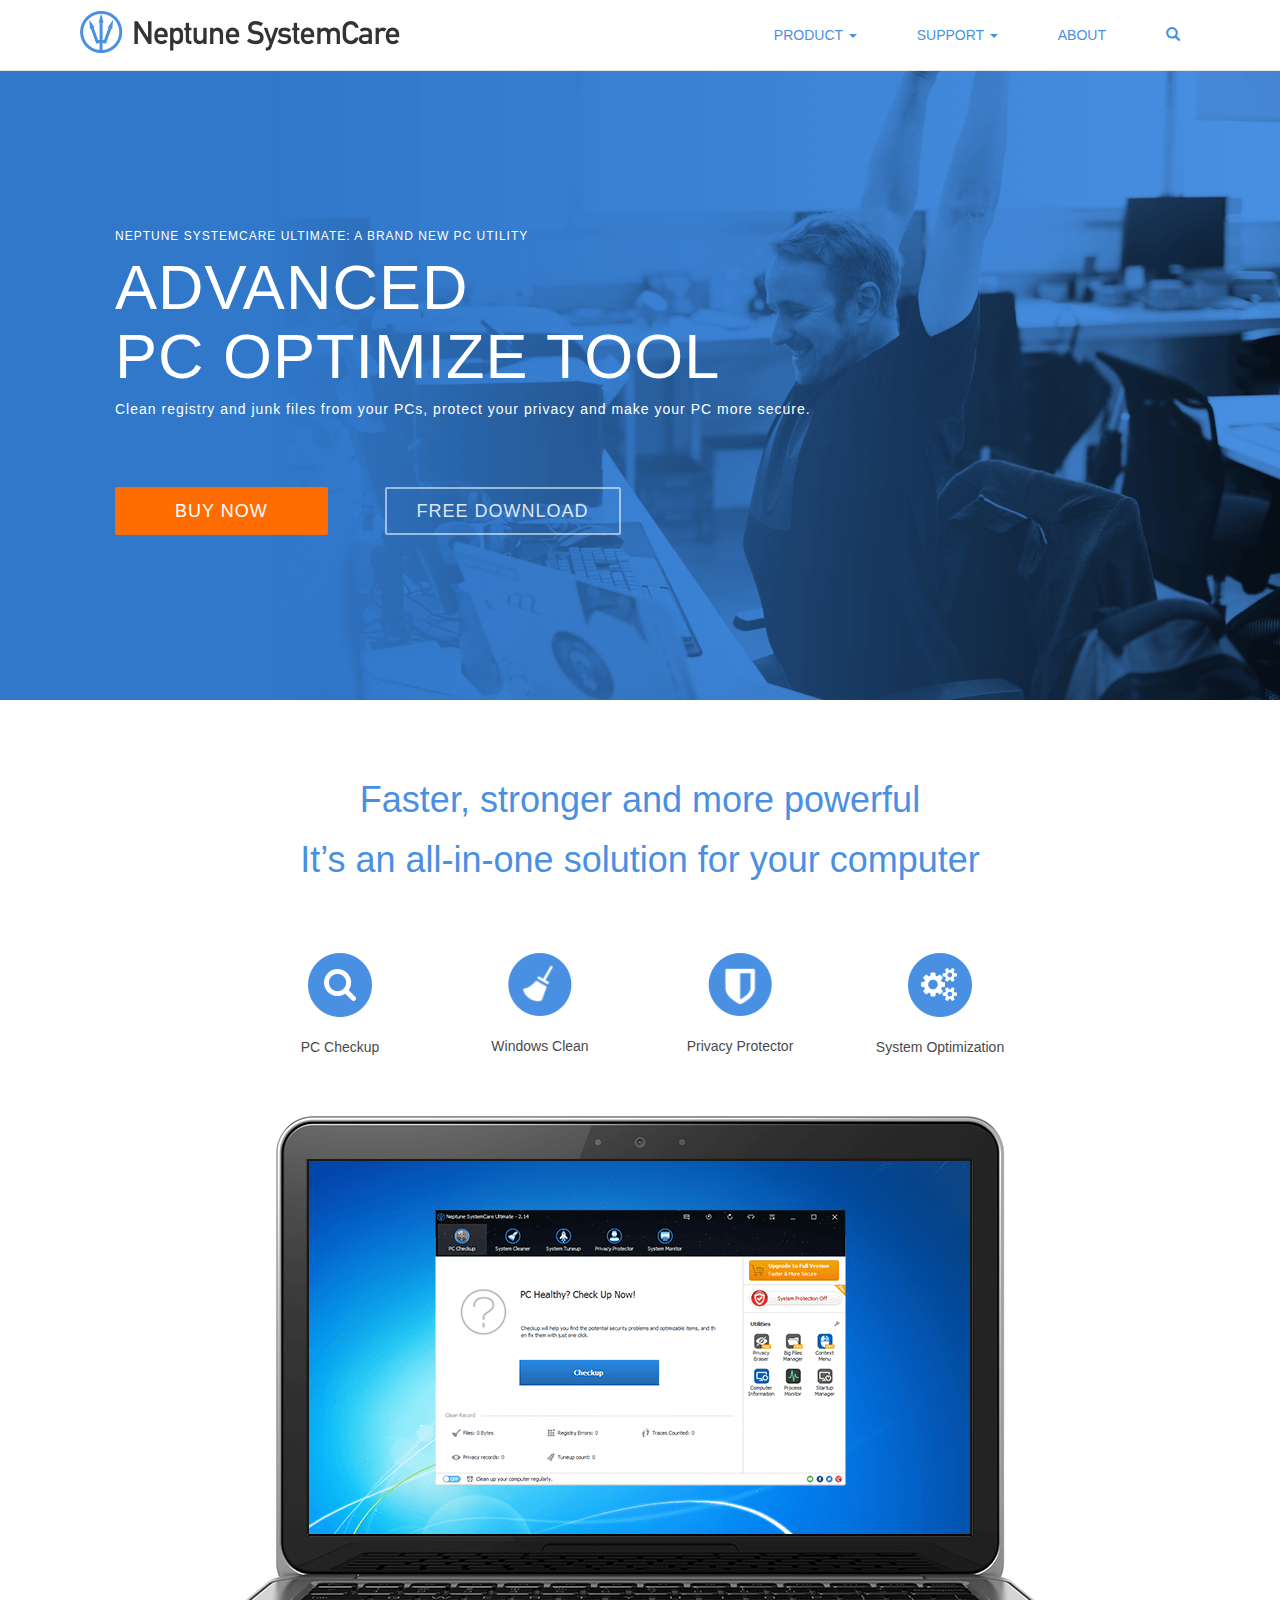
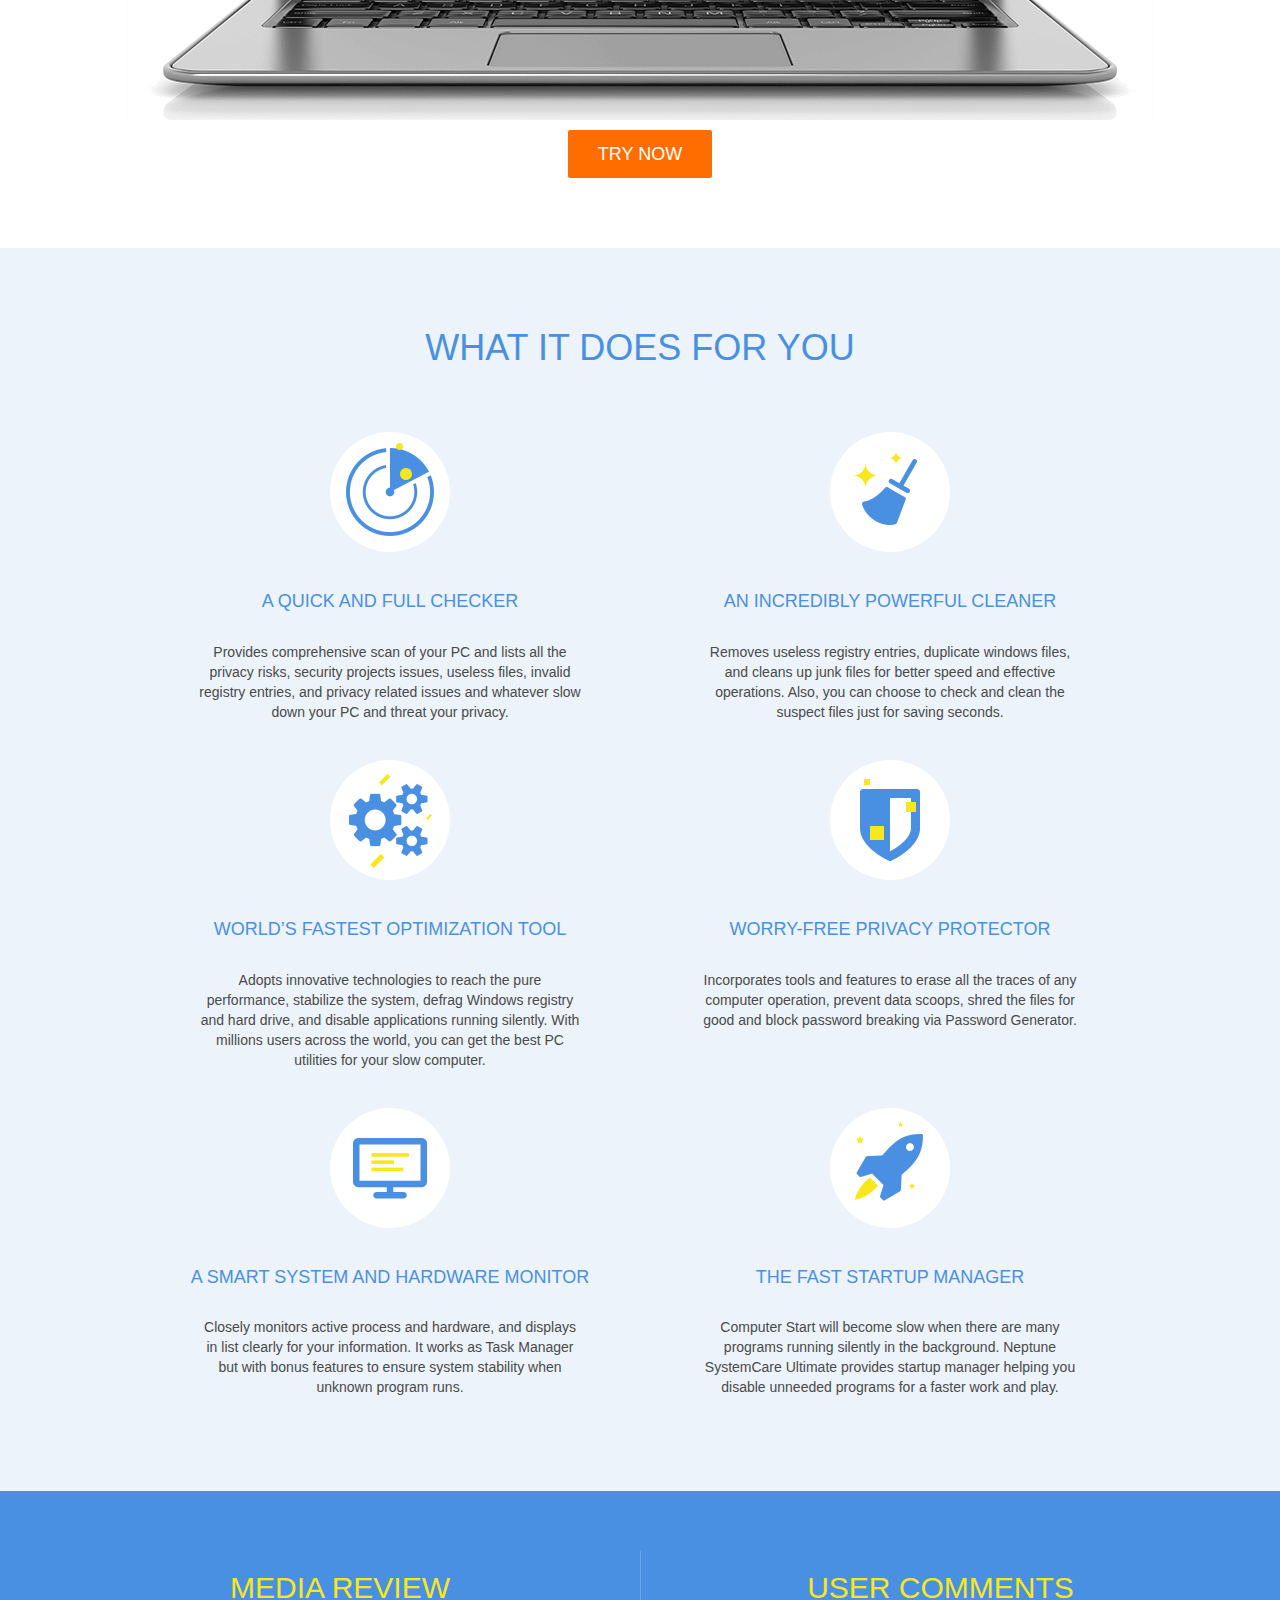
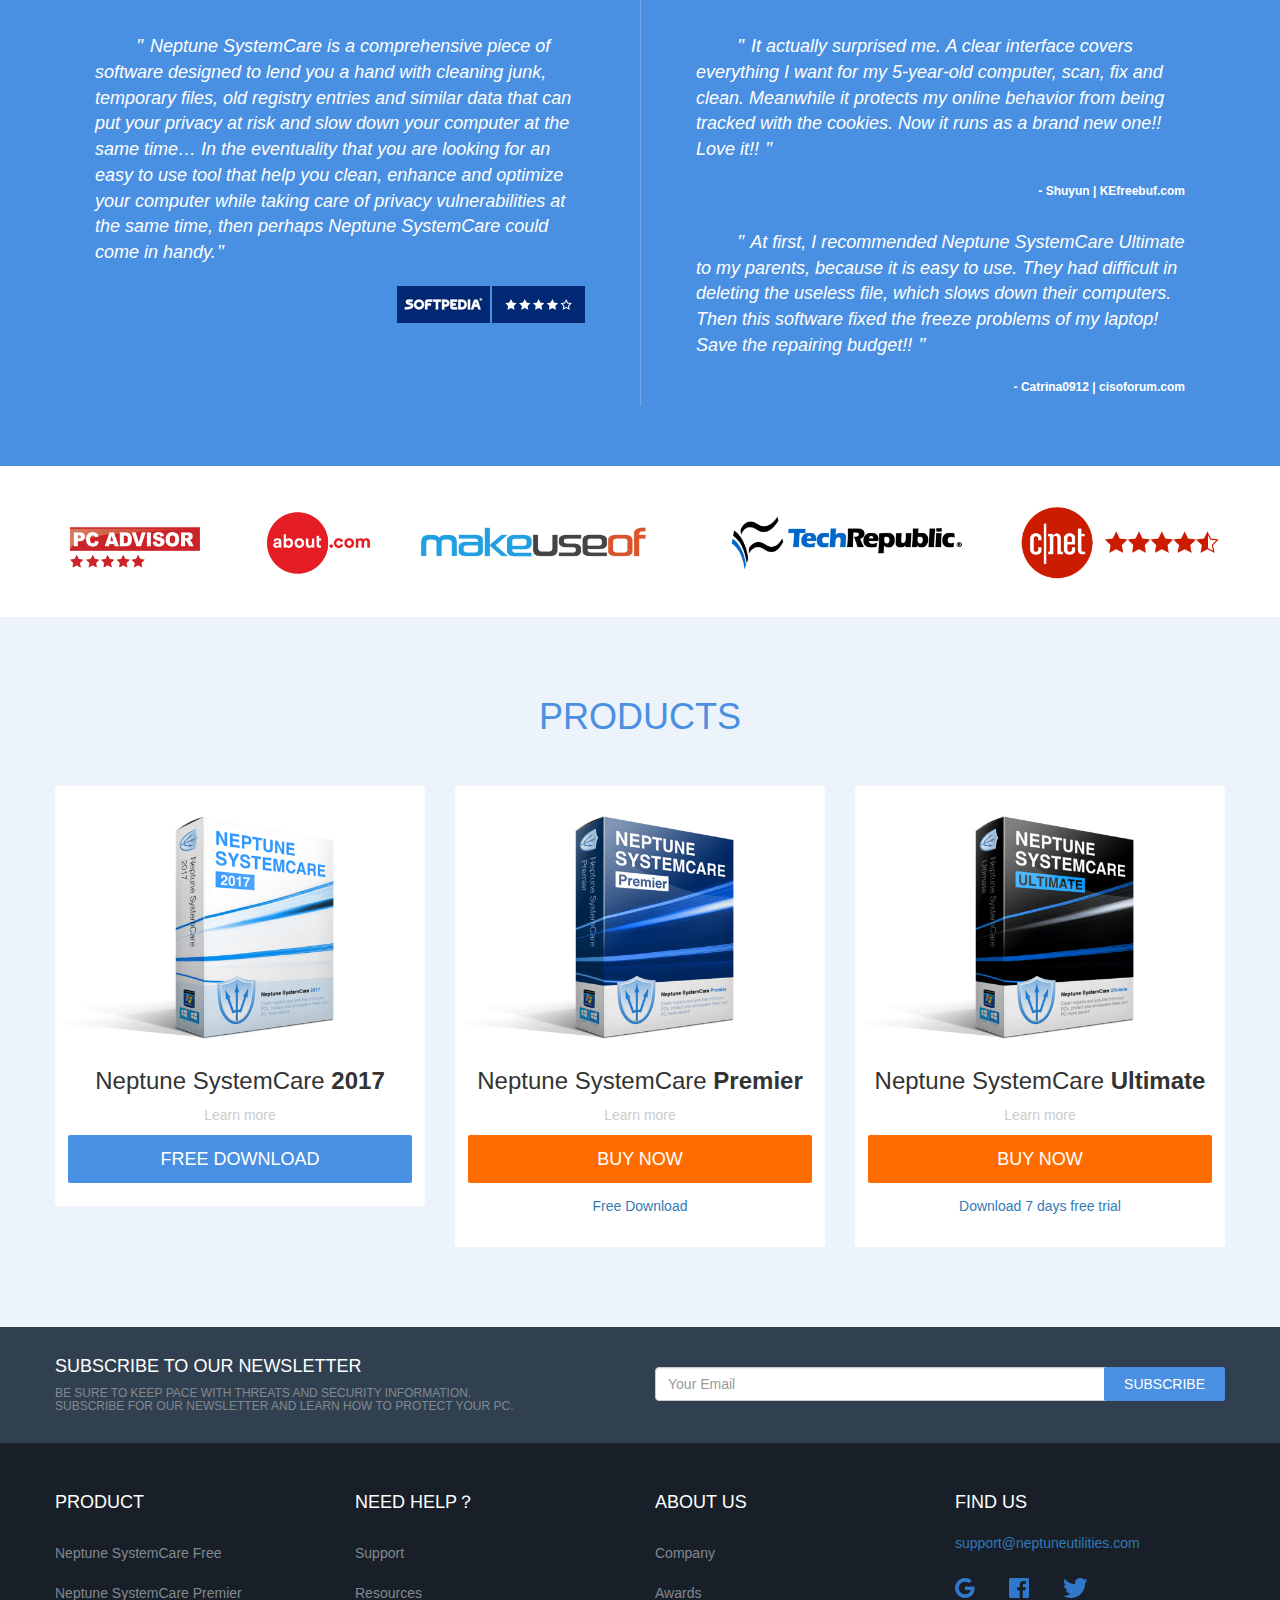
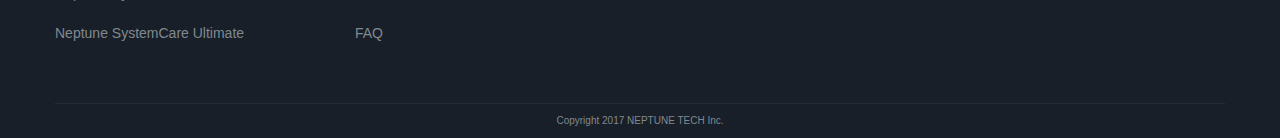
==== commit b518c4e1: "search" ====
--- a/index.html
+++ b/index.html
@@ -175,15 +175,15 @@
             <div class="row">
                 <div class="col-md-6">
                     <h2 class="text-center">MEDIA REVIEW</h2>
-                    <p>Neptune SystemCare is a comprehensive piece of software designed to lend you a hand with cleaning junk, temporary files, old registry entries and similar data that can put your privacy at risk and slow down your computer at the same time… In the eventuality that you are looking for an easy to use tool that help you clean, enhance and optimize your computer while taking care of privacy vulnerabilities at the same time, then perhaps Neptune SystemCare could come in handy.
-                        <span><img src="img/brand_softpedia.png"></span></p>
+                    <p><strong class="quote">"</strong> Neptune SystemCare is a comprehensive piece of software designed to lend you a hand with cleaning junk, temporary files, old registry entries and similar data that can put your privacy at risk and slow down your computer at the same time… In the eventuality that you are looking for an easy to use tool that help you clean, enhance and optimize your computer while taking care of privacy vulnerabilities at the same time, then perhaps Neptune SystemCare could come in handy.<strong class="quote">"</strong>
+                        <span><img src="img/brand_softpedia.png"> </span></p>
                 </div>
                 <div class="col-md-6" style="border-left: 1px solid #6EA6E7;">
                     <h2 class="text-center">USER COMMENTS</h2>
-                    <p>It actually surprised me. A clear interface covers everything I want for my 5-year-old computer, scan, fix and clean. Meanwhile it protects my online behavior from being tracked with the cookies. Now it runs as a brand new one!! Love it!!
+                    <p><strong class="quote">"</strong> It actually surprised me. A clear interface covers everything I want for my 5-year-old computer, scan, fix and clean. Meanwhile it protects my online behavior from being tracked with the cookies. Now it runs as a brand new one!! Love it!! <strong class="quote">"</strong>
                         <span>- Shuyun | KEfreebuf.com</span>
                     </p>
-                    <p>At first, I recommended Neptune SystemCare Ultimate to my parents, because it is easy to use. They had difficult in deleting the useless file, which slows down their computers. Then this software fixed the freeze problems of my laptop! Save the repairing budget!!
+                    <p><strong class="quote">"</strong> At first, I recommended Neptune SystemCare Ultimate to my parents, because it is easy to use. They had difficult in deleting the useless file, which slows down their computers. Then this software fixed the freeze problems of my laptop! Save the repairing budget!! <strong class="quote">"</strong>
                         <span>- Catrina0912 | cisoforum.com</span>
                     </p>
                 </div>
--- a/css/main.css
+++ b/css/main.css
@@ -40,6 +40,10 @@
 
 /* ============ bootstrap style redefine ============ */
 
+.container {
+    width: 1200px;
+}
+
 .navbar-brand {
     padding: 0 0 0 80px;
 }
@@ -127,6 +131,65 @@
 }
 
 
+/* nav search */
+
+#search {
+    position: relative;
+    display: inline-block;
+    padding-left: 30px;
+   
+}
+
+#search-input {
+    border: none;
+    outline: none;
+    padding: 6px 8px;
+    font-size: 24px;
+    font-weight: lighter;
+    width: 0;
+    opacity: 0;
+    background-color: transparent;
+    position: absolute;
+    top: 0;
+    right: 0;
+    transition: all .4s ease-in-out;
+    z-index: 3;
+   
+}
+
+#search-input:focus {
+   
+    width: 420px;
+    background-color: #fff;
+    border-bottom: 1px solid #BBB;
+    cursor: text;
+    opacity: 1;
+    
+    transition: all .4s ease-in-out;
+    z-index: 1;
+}
+
+#search-submit {
+    border: none;
+    outline: none;
+    background-color: #fff;
+    text-indent: -10000px;
+    display: inline-block;
+    width: 15px;
+    height: 30px;
+    background: url("../img/icon_search.png") no-repeat center center;
+    background-size: 15px;
+    position: absolute;
+    top: 10px;
+    right: 0;
+    z-index: 2;
+   
+    
+}
+
+#search-submit:focus {}
+
+
 /* button style redefine */
 
 .btn,
@@ -282,6 +345,10 @@
     background-color: #fff;
 }
 
+.quote {
+    font-family: "Times New Roman", Georgia, Serif;
+}
+
 
 /*========== footer ============*/
 
@@ -873,41 +940,50 @@
     padding-left: 20px;
 }
 
+
 /*=====================*/
-.article-content{
-    padding:0 60px;
-}
-.article-info{
+
+.article-content {
+    padding: 0 60px;
+}
+
+.article-info {
     border-bottom: 1px solid #eee;
     padding-bottom: 10px;
 }
-.article-footer .article-info{
+
+.article-footer .article-info {
     border: none;
     border-top: 1px solid #eee;
     padding: 20px 0 10px 0;
 }
-.article-info h5{
+
+.article-info h5 {
     color: #999;
     float: left;
 }
-.article-body{
+
+.article-body {
     padding: 60px 0;
 }
-.article-body p{
+
+.article-body p {
     padding: 20px 0px;
     font-size: 16px;
 }
-.article-body .title{
+
+.article-body .title {
     font-size: 20px;
     font-weight: bold;
 }
-.article-body ul{
+
+.article-body ul {
     font-weight: bold;
     font-size: 16px;
 }
-.article-ol{
+
+.article-ol {
     padding: 20px 40px;
     margin-bottom: 20px;
     background-color: #eee;
-    
-}+}
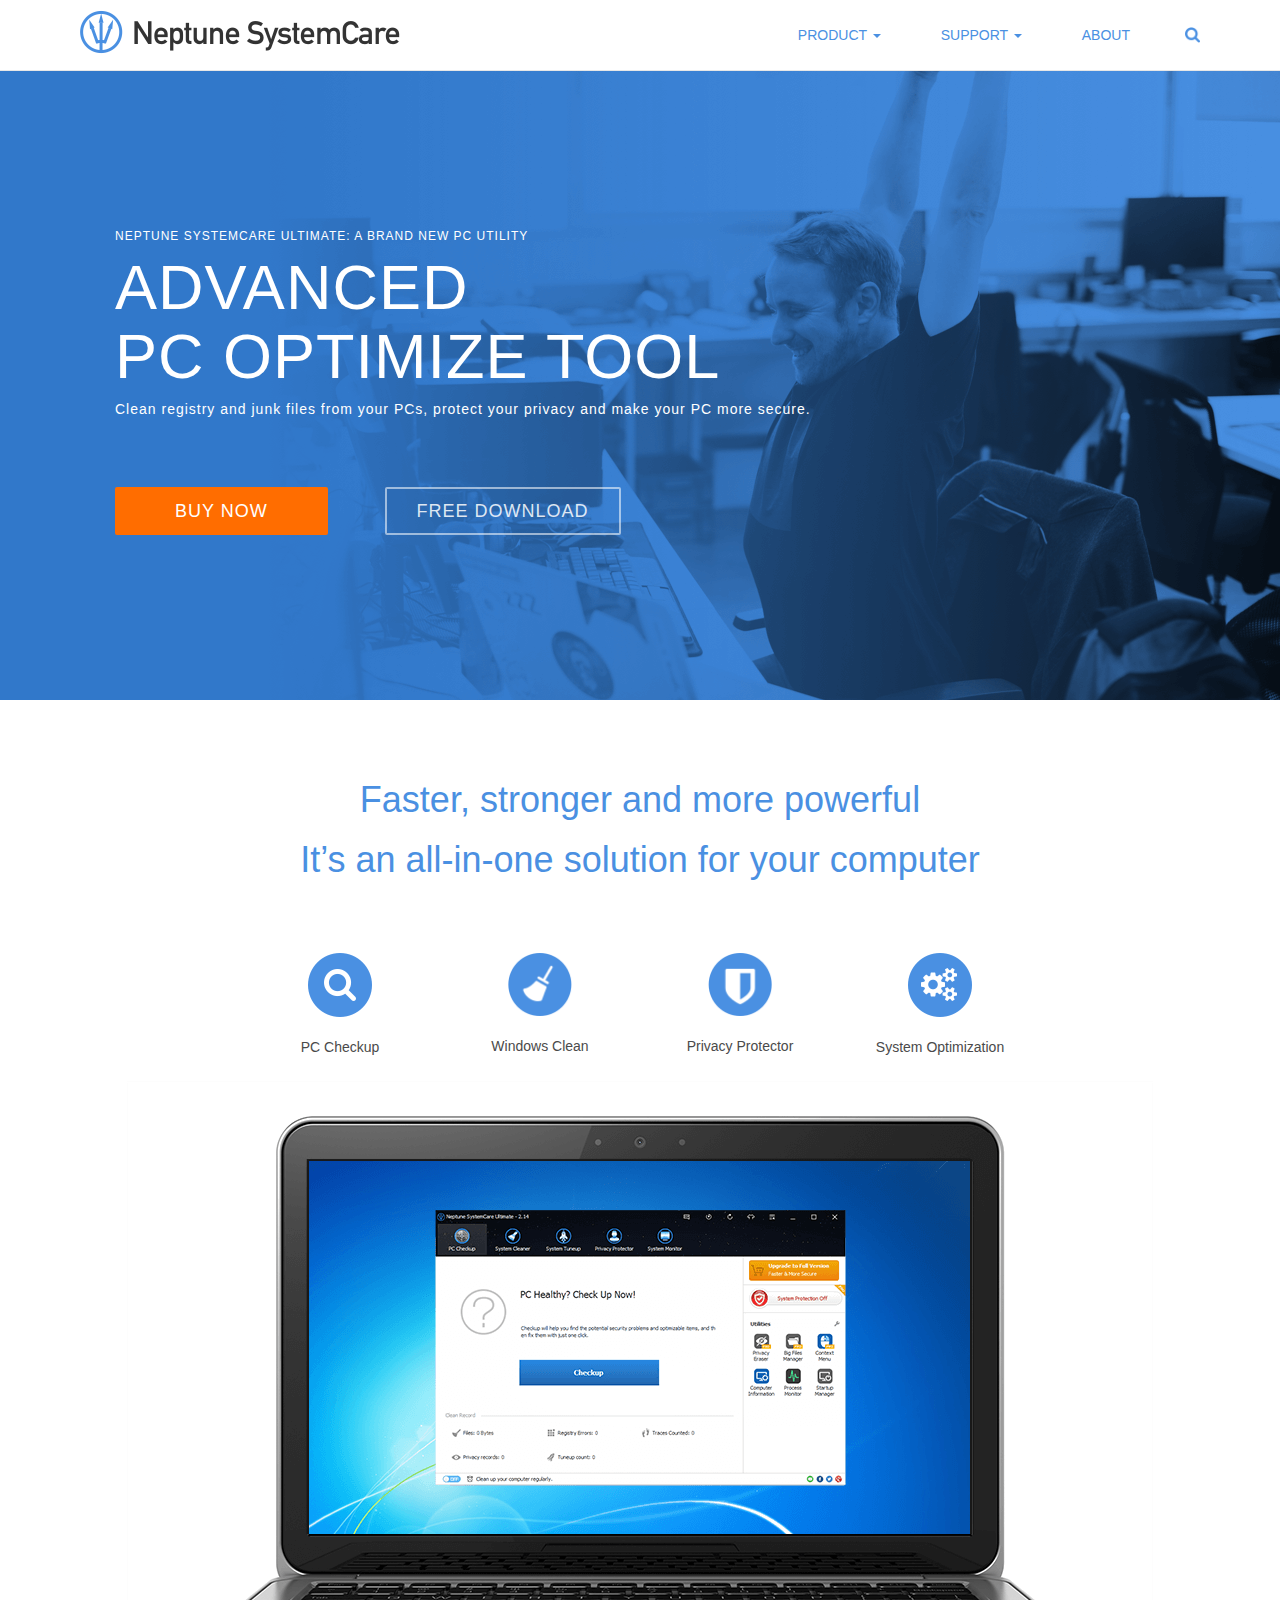
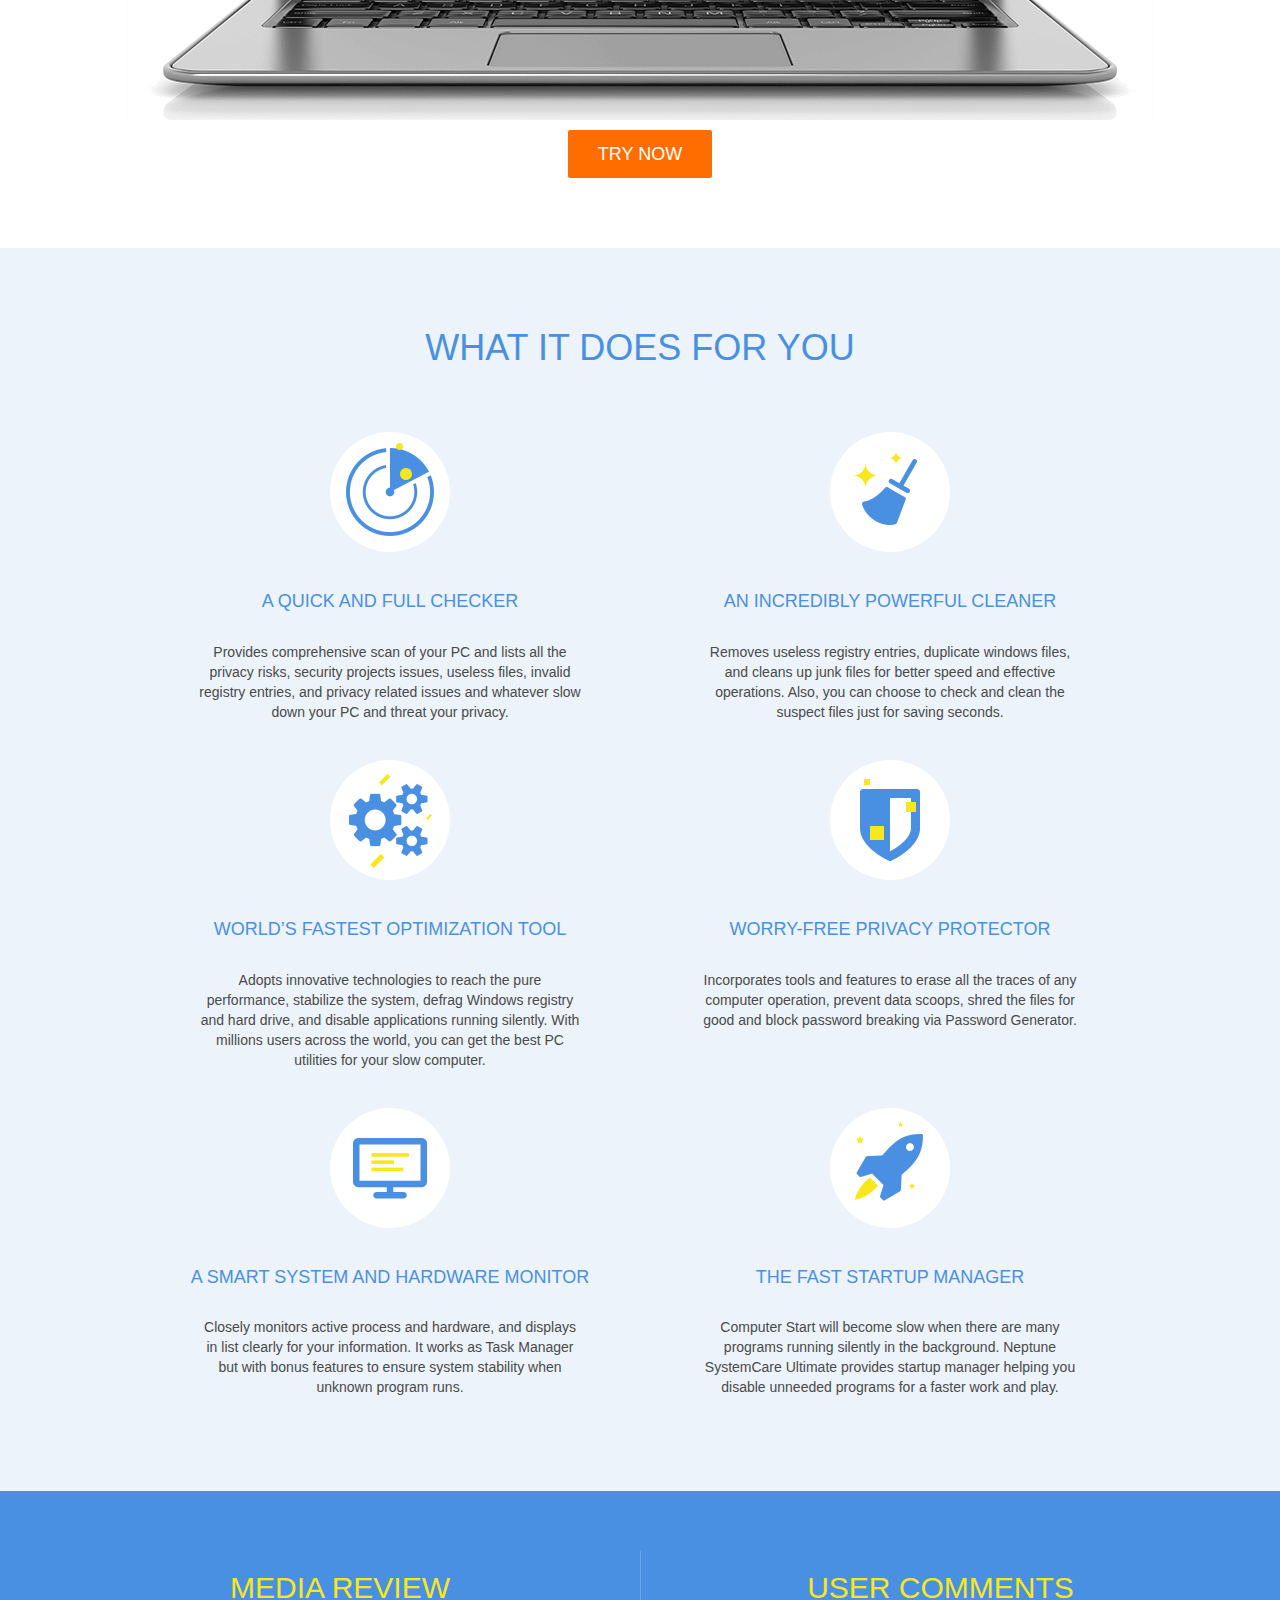
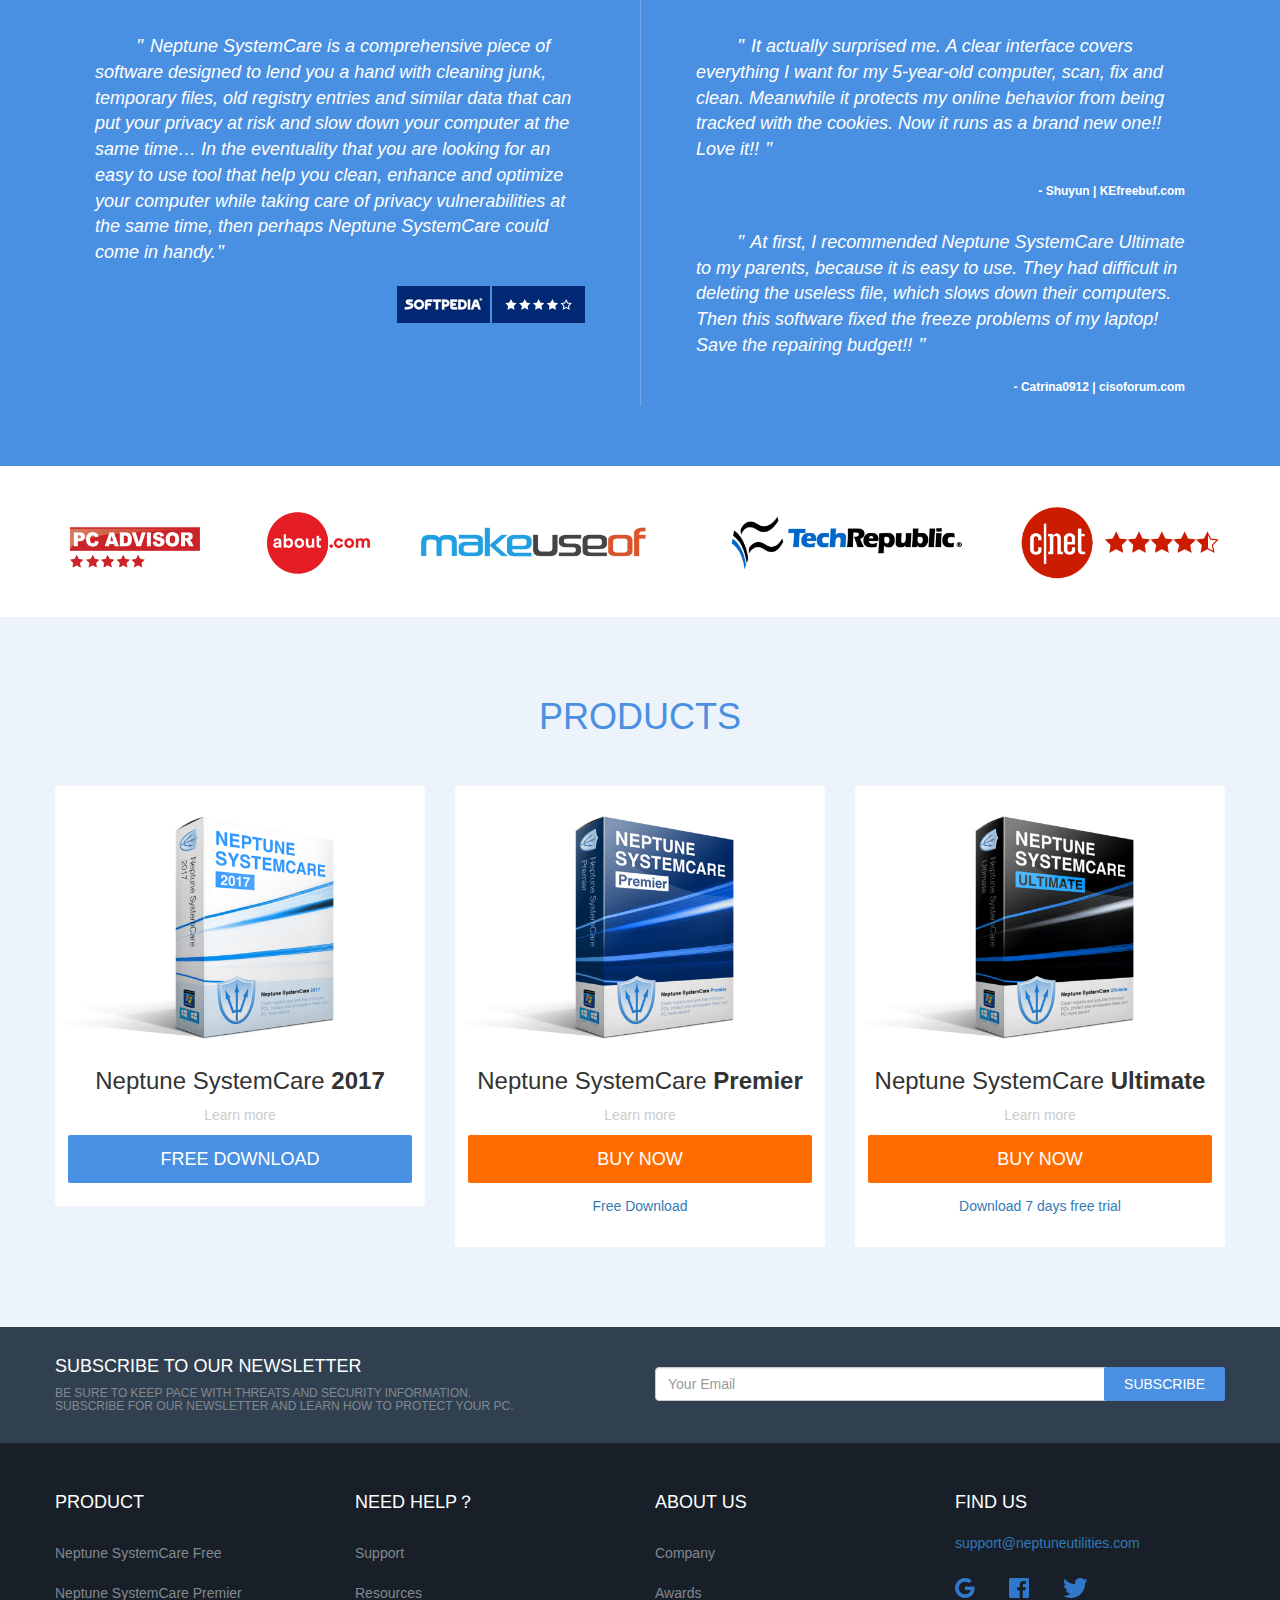
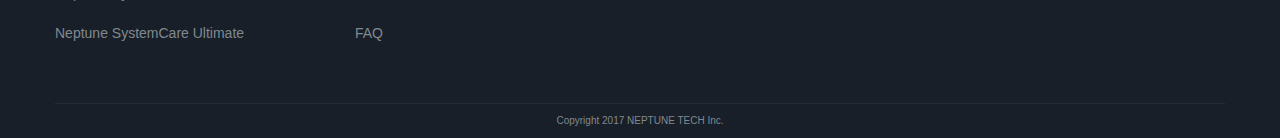
==== commit d0f3a5fa: "nav search" ====
--- a/index.html
+++ b/index.html
@@ -58,7 +58,11 @@
                         </ul>
                     </li>
                     <li><a href="about.html">ABOUT</a></li>
-                    <li><a href="#"><span class="glyphicon glyphicon-search"></span></a></li>
+                    <li id="search">
+                        <form autocomplete="on">
+                            <input id="search-input" name="search" type="text" placeholder="What are you looking for?"><input id="search-submit" value="Search" type="submit" class="glyphicon glyphicon-search">
+                        </form>
+                    </li>
                 </ul>
             </div>
             <!-- /.navbar-collapse -->
--- a/css/main.css
+++ b/css/main.css
@@ -43,7 +43,6 @@
 .container {
     width: 1200px;
 }
-
 .navbar-brand {
     padding: 0 0 0 80px;
 }
@@ -137,7 +136,6 @@
     position: relative;
     display: inline-block;
     padding-left: 30px;
-   
 }
 
 #search-input {
@@ -146,6 +144,7 @@
     padding: 6px 8px;
     font-size: 24px;
     font-weight: lighter;
+    cursor: pointer;
     width: 0;
     opacity: 0;
     background-color: transparent;
@@ -154,17 +153,14 @@
     right: 0;
     transition: all .4s ease-in-out;
     z-index: 3;
-   
 }
 
 #search-input:focus {
-   
     width: 420px;
     background-color: #fff;
     border-bottom: 1px solid #BBB;
     cursor: text;
     opacity: 1;
-    
     transition: all .4s ease-in-out;
     z-index: 1;
 }
@@ -183,8 +179,6 @@
     top: 10px;
     right: 0;
     z-index: 2;
-   
-    
 }
 
 #search-submit:focus {}
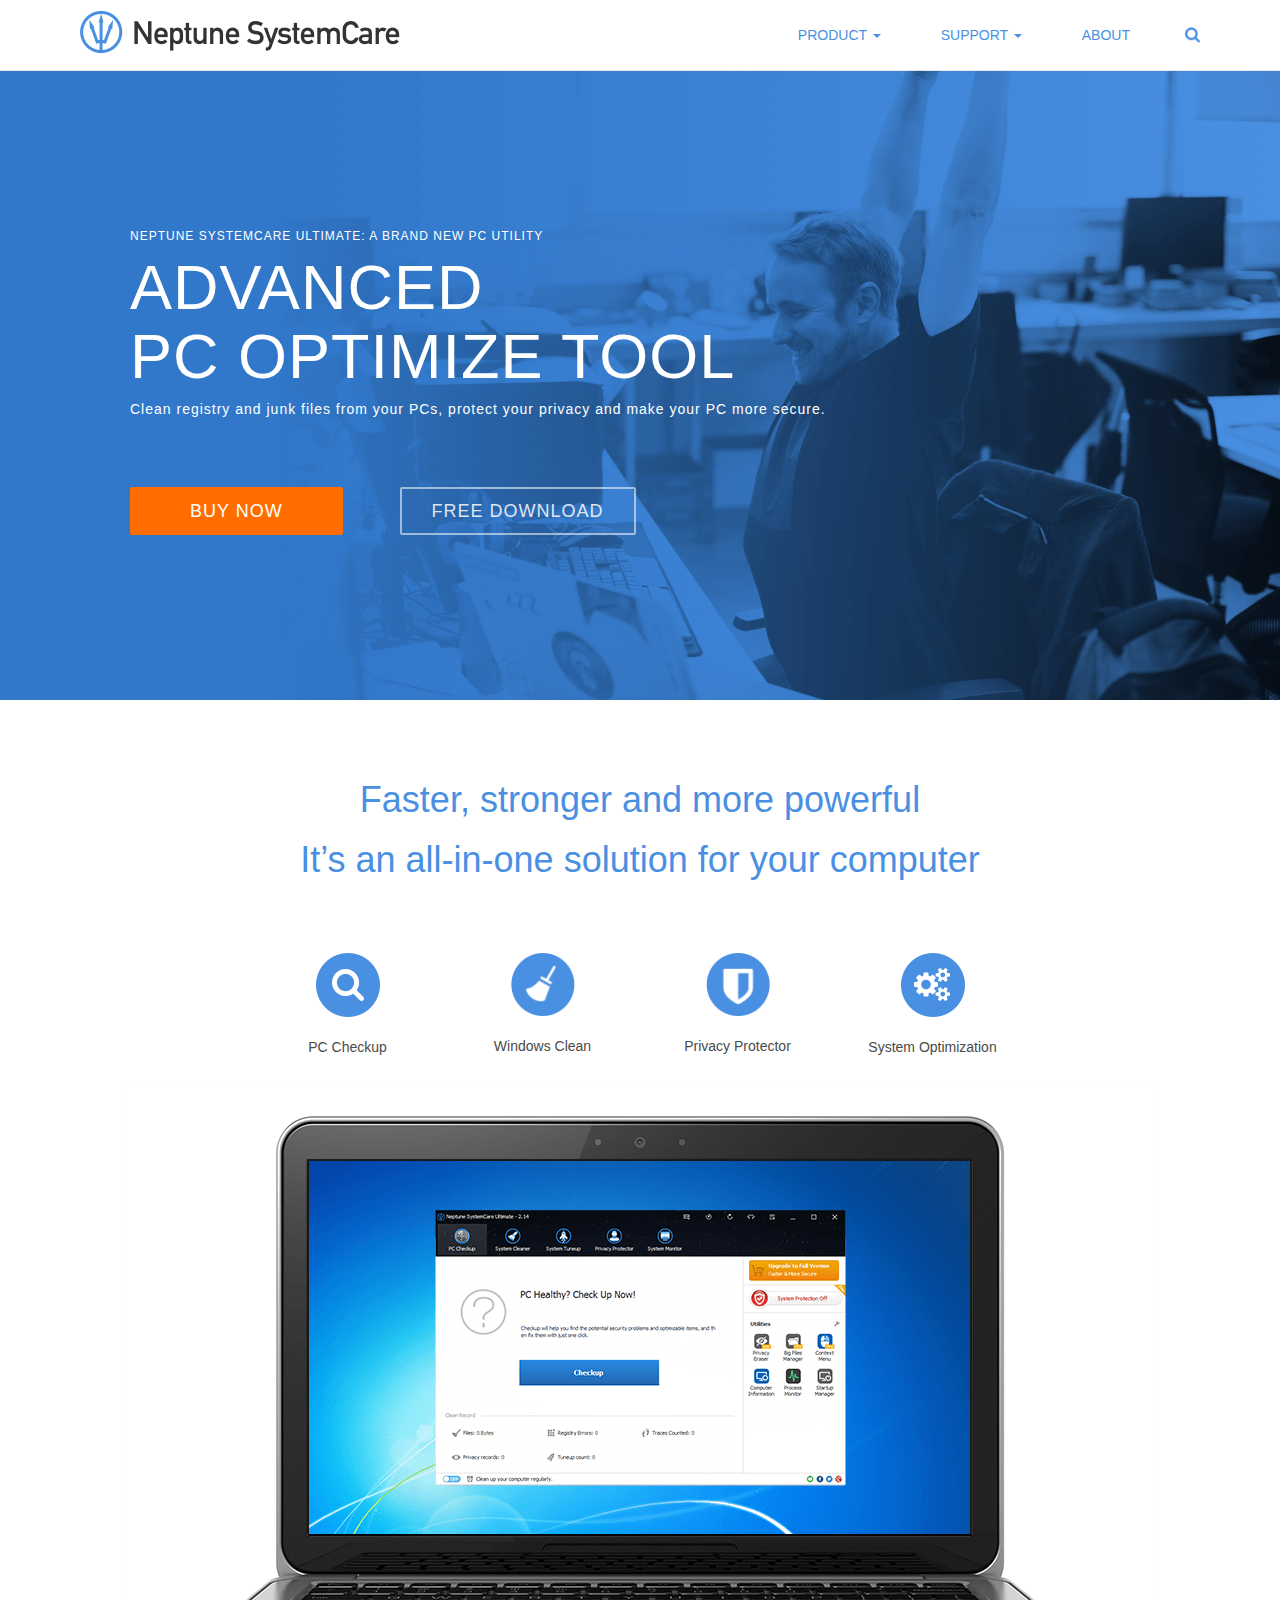
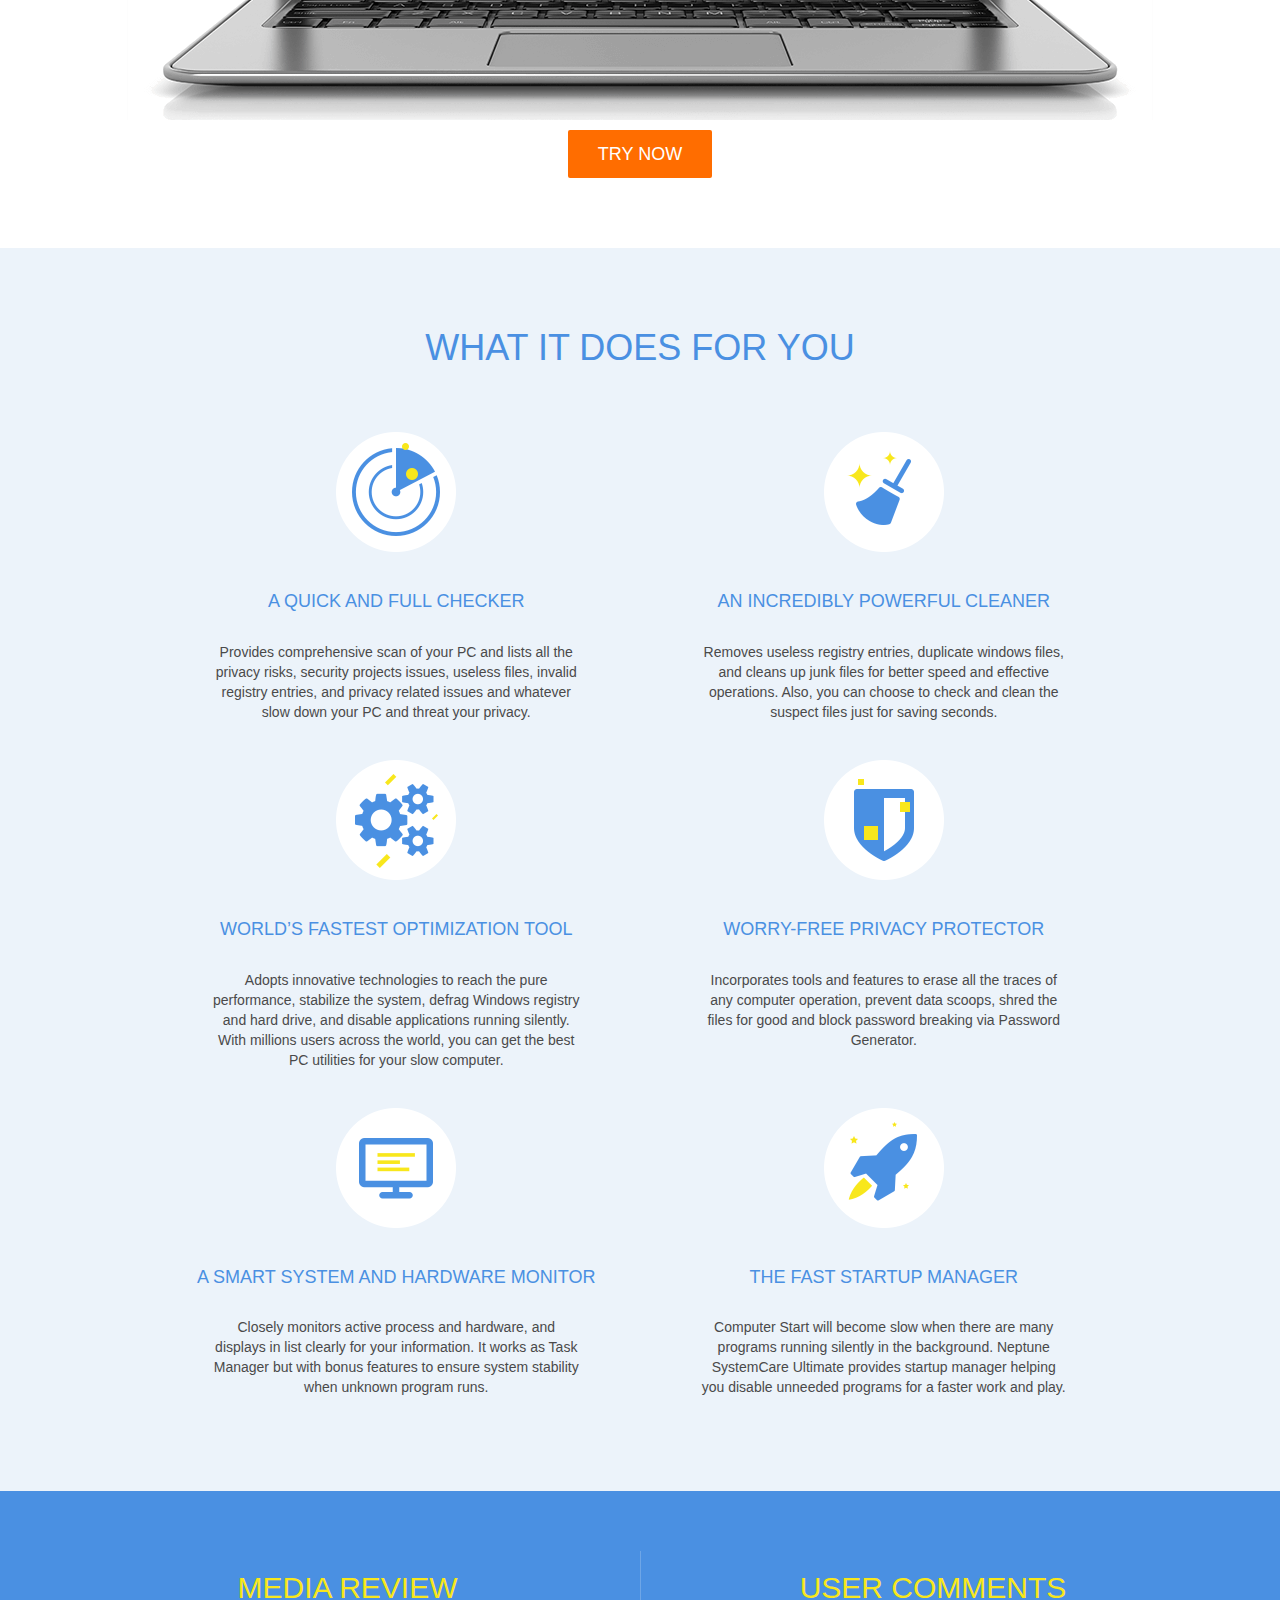
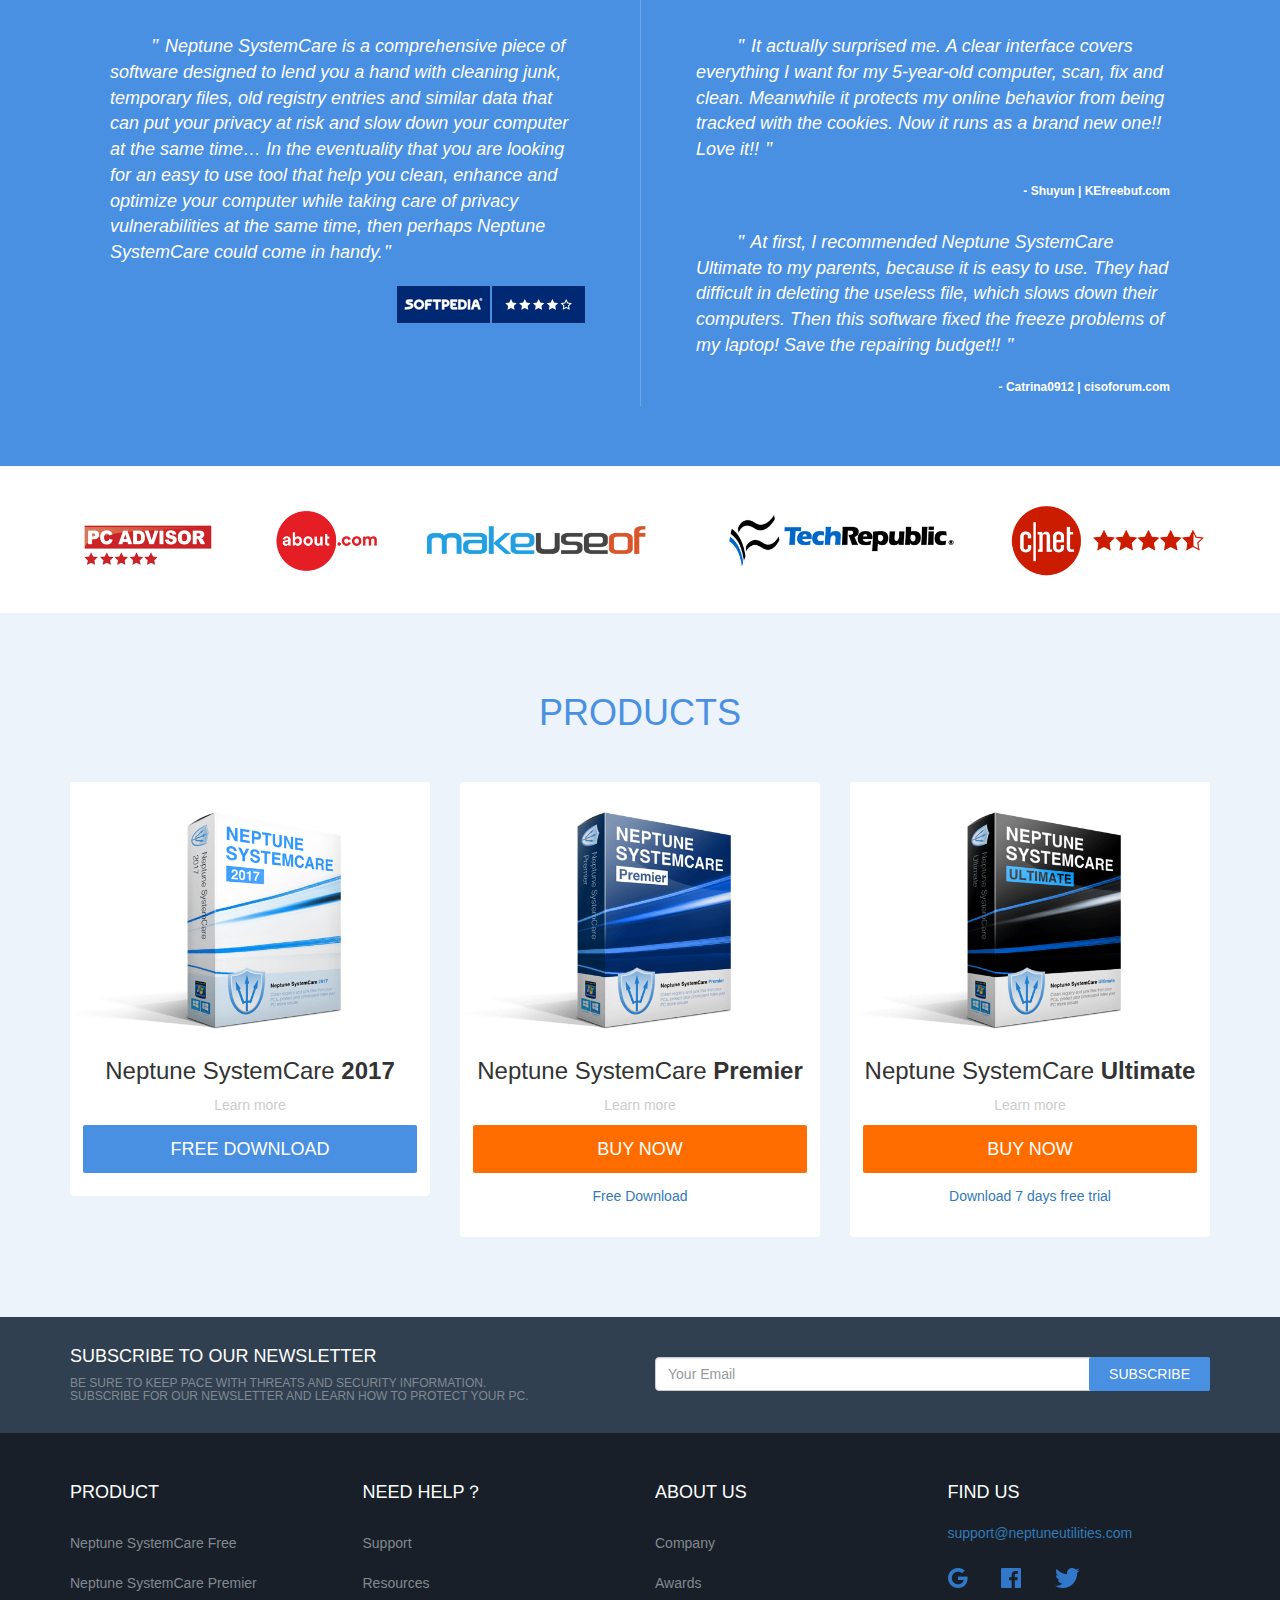
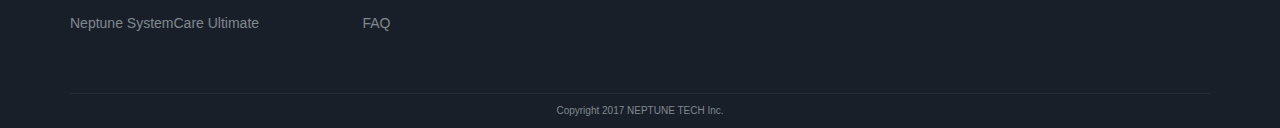
==== commit 901bc04c: "fix banner width" ====
--- a/index.html
+++ b/index.html
@@ -1,9 +1,10 @@
 <!DOCTYPE html>
 <html lang="en">
+
 <head>
     <meta charset="utf-8">
     <meta http-equiv="X-UA-Compatible" content="IE=edge">
-    <meta name="viewport" content="width=device-width, initial-scale=1">
+
     <meta name="author" content="LIUYIMING">
     <meta name="description" content="Neptune Utilities - Free download - Speed up PC, Scan and clean registry, remove junk files and malware, fix and optimize computer performance.">
     <meta name="title" content="Neptune Utilities - Free PC optimization, clean and secure tool.">
@@ -13,7 +14,7 @@
     <link href="css/bootstrap.min.css" rel="stylesheet">
 
     <!-- Custom CSS -->
-    
+
     <link href="css/main.css" rel="stylesheet">
 
     <!--[if lt IE 9]>
@@ -31,14 +32,9 @@
 
     <nav class="navbar navbar-default navbar-fixed-top" role="navigation">
         <div class="container-fluid">
-            <!-- Brand and toggle get grouped for better mobile display -->
             <div class="navbar-header">
-                <button type="button" class="navbar-toggle collapsed" data-toggle="collapse" data-target="#bs-example-navbar-collapse-1" aria-expanded="false"> <span class="sr-only">Toggle navigation</span> <span class="icon-bar"></span> <span class="icon-bar"></span> <span class="icon-bar"></span> </button>
                 <a class="navbar-brand" href="index.html"> <img class="img-responsive" src="img/logo_neptune.png" alt="Neptune SystemCare" title="Neptune SystemCare"> </a>
-
-            </div>
-
-            <!-- Collect the nav links, forms, and other content for toggling -->
+            </div>
             <div class="collapse navbar-collapse" id="bs-example-navbar-collapse-1">
                 <ul class="nav navbar-nav navbar-right">
                     <li class="dropdown"> <a class="dropdown-toggle" data-hover="dropdown" role="button" aria-haspopup="true" aria-expanded="false">PRODUCT <span class="caret"></span></a>
@@ -73,7 +69,7 @@
     <section id="banner-index" class="banner">
         <div class="container">
             <div class="row">
-                <div class="col-md-12">
+                <div class="col-xs-12">
                     <div class="jumbotron">
                         <h6>NEPTUNE SYSTEMCARE ULTIMATE: A BRAND NEW PC UTILITY</h6>
                         <h1>ADVANCED<br> PC OPTIMIZE TOOL</h1>
@@ -89,29 +85,29 @@
     <section id="screenshot-index">
         <div class="container">
             <div class="row">
-                <div class="col-md-12">
+                <div class="col-xs-12">
                     <h1 class="text-center">Faster, stronger and more powerful</h1>
                     <h2 class="text-center"> It’s an all-in-one solution for your computer</h2>
                 </div>
             </div>
             <div class="row">
-                <div class="col-md-2"> </div>
-                <div class="col-md-2">
+                <div class="col-xs-2"> </div>
+                <div class="col-xs-2">
                     <p class="thumbnail text-center"> <img src="img/icon_blue_checkup.png"> PC Checkup</p>
                 </div>
-                <div class="col-md-2">
+                <div class="col-xs-2">
                     <p class="thumbnail text-center"> <img src="img/icon_blue_clean.png"> Windows Clean</p>
                 </div>
-                <div class="col-md-2">
+                <div class="col-xs-2">
                     <p class="thumbnail text-center"> <img src="img/icon_blue_privacy.png"> Privacy Protector</p>
                 </div>
-                <div class="col-md-2">
+                <div class="col-xs-2">
                     <p class="thumbnail text-center"> <img src="img/icon_blue_optimiza.png"> System Optimization</p>
                 </div>
-                <div class="col-md-2"> </div>
-            </div>
-            <div class="row">
-                <div class="col-md-12 text-center">
+                <div class="col-xs-2"> </div>
+            </div>
+            <div class="row">
+                <div class="col-xs-12 text-center">
                     <p><img class="img-responsive center-block" src="img/laptop.png"></p>
                     <p><a class="btn btn-primary btn-lg" href="#" role="button">TRY NOW</a></p>
                 </div>
@@ -124,52 +120,52 @@
         <div class="container">
             <h1 class="text-center">WHAT IT DOES FOR YOU</h1>
             <div class="row ">
-                <div class="col-md-1"></div>
-                <div class="col-md-5">
+                <div class="col-xs-1"></div>
+                <div class="col-xs-5">
                     <div class="thumbnail text-center"> <img src="img/icon_white_checkup.png">
                         <h4>A QUICK AND FULL CHECKER</h4>
                         <p>Provides comprehensive scan of your PC and lists all the privacy risks, security projects issues, useless files, invalid registry entries, and privacy related issues and whatever slow down your PC and threat your privacy.</p>
                     </div>
                 </div>
-                <div class="col-md-5">
+                <div class="col-xs-5">
                     <div class="thumbnail text-center"> <img src="img/icon_white_clean.png">
                         <h4>AN INCREDIBLY POWERFUL CLEANER</h4>
                         <p>Removes useless registry entries, duplicate windows files, and cleans up junk files for better speed and effective operations. Also, you can choose to check and clean the suspect files just for saving seconds.</p>
                     </div>
                 </div>
-                <div class="col-md-1"></div>
+                <div class="col-xs-1"></div>
             </div>
             <div class="row ">
-                <div class="col-md-1"></div>
-                <div class="col-md-5">
+                <div class="col-xs-1"></div>
+                <div class="col-xs-5">
                     <div class="thumbnail text-center"> <img src="img/icon_white_optimiza.png">
                         <h4>WORLD’S FASTEST OPTIMIZATION TOOL</h4>
                         <p>Adopts innovative technologies to reach the pure performance, stabilize the system, defrag Windows registry and hard drive, and disable applications running silently. With millions users across the world, you can get the best PC utilities for your slow computer.</p>
                     </div>
                 </div>
-                <div class="col-md-5">
+                <div class="col-xs-5">
                     <div class="thumbnail text-center"> <img src="img/icon_white_protect.png">
                         <h4>WORRY-FREE PRIVACY PROTECTOR</h4>
                         <p>Incorporates tools and features to erase all the traces of any computer operation, prevent data scoops, shred the files for good and block password breaking via Password Generator.</p>
                     </div>
                 </div>
-                <div class="col-md-1"></div>
+                <div class="col-xs-1"></div>
             </div>
             <div class="row ">
-                <div class="col-md-1"></div>
-                <div class="col-md-5">
+                <div class="col-xs-1"></div>
+                <div class="col-xs-5">
                     <div class="thumbnail text-center"> <img src="img/icon_white_monitor.png">
                         <h4>A SMART SYSTEM AND HARDWARE MONITOR</h4>
                         <p>Closely monitors active process and hardware, and displays in list clearly for your information. It works as Task Manager but with bonus features to ensure system stability when unknown program runs.</p>
                     </div>
                 </div>
-                <div class="col-md-5">
+                <div class="col-xs-5">
                     <div class="thumbnail text-center"> <img src="img/icon_white_mannager.png">
                         <h4>THE FAST STARTUP MANAGER</h4>
                         <p>Computer Start will become slow when there are many programs running silently in the background. Neptune SystemCare Ultimate provides startup manager helping you disable unneeded programs for a faster work and play.</p>
                     </div>
                 </div>
-                <div class="col-md-1"></div>
+                <div class="col-xs-1"></div>
             </div>
         </div>
     </section>
@@ -177,12 +173,12 @@
     <section id="review-index">
         <div class="container">
             <div class="row">
-                <div class="col-md-6">
+                <div class="col-xs-6">
                     <h2 class="text-center">MEDIA REVIEW</h2>
                     <p><strong class="quote">"</strong> Neptune SystemCare is a comprehensive piece of software designed to lend you a hand with cleaning junk, temporary files, old registry entries and similar data that can put your privacy at risk and slow down your computer at the same time… In the eventuality that you are looking for an easy to use tool that help you clean, enhance and optimize your computer while taking care of privacy vulnerabilities at the same time, then perhaps Neptune SystemCare could come in handy.<strong class="quote">"</strong>
                         <span><img src="img/brand_softpedia.png"> </span></p>
                 </div>
-                <div class="col-md-6" style="border-left: 1px solid #6EA6E7;">
+                <div class="col-xs-6" style="border-left: 1px solid #6EA6E7;">
                     <h2 class="text-center">USER COMMENTS</h2>
                     <p><strong class="quote">"</strong> It actually surprised me. A clear interface covers everything I want for my 5-year-old computer, scan, fix and clean. Meanwhile it protects my online behavior from being tracked with the cookies. Now it runs as a brand new one!! Love it!! <strong class="quote">"</strong>
                         <span>- Shuyun | KEfreebuf.com</span>
@@ -198,7 +194,7 @@
     <section class="review-index">
         <div class="container">
             <div class="row">
-                <div class="col-md-12"> <img src="img/img_media.png"></div>
+                <div class="col-xs-12"> <img src="img/img_media.png"></div>
             </div>
         </div>
     </section>
@@ -207,7 +203,7 @@
         <div class="container">
             <div class="row">
                 <h1 class="text-center">PRODUCTS</h1>
-                <div class="col-md-4">
+                <div class="col-xs-4">
                     <div class="thumbnail"> <img src="img/box_2017.png">
                         <div class="caption">
                             <h3>Neptune SystemCare <strong>2017</strong></h3>
@@ -216,7 +212,7 @@
                         </div>
                     </div>
                 </div>
-                <div class="col-md-4">
+                <div class="col-xs-4">
                     <div class="thumbnail"> <img src="img/box_permier.png">
                         <div class="caption">
                             <h3>Neptune SystemCare <strong>Premier</strong></h3>
@@ -225,7 +221,7 @@
                         </div>
                     </div>
                 </div>
-                <div class="col-md-4">
+                <div class="col-xs-4">
                     <div class="thumbnail"> <img src="img/box_ultimate.png">
                         <div class="caption">
                             <h3>Neptune SystemCare <strong>Ultimate</strong></h3>
@@ -241,11 +237,11 @@
     <section class="subscribe">
         <div class="container">
             <div class="row">
-                <div class="col-md-6">
+                <div class="col-xs-6">
                     <h4>SUBSCRIBE TO OUR NEWSLETTER</h4>
                     <h6>BE SURE TO KEEP PACE WITH THREATS AND SECURITY INFORMATION. <br> SUBSCRIBE FOR OUR NEWSLETTER AND LEARN HOW TO PROTECT YOUR PC.</h6>
                 </div>
-                <div class="col-md-6">
+                <div class="col-xs-6">
                     <form class="form-inline">
                         <input type="email" class="form-control" id="" placeholder="Your Email">
                         <button type="submit" class="btn btn-info">SUBSCRIBE</button>
@@ -258,7 +254,7 @@
     <footer>
         <div class="container">
             <div class="row">
-                <div class="col-md-3">
+                <div class="col-xs-3">
                     <h4>PRODUCT</h4>
                     <ul class="list-unstyled">
                         <li> <a href="#">Neptune SystemCare Free</a> </li>
@@ -266,7 +262,7 @@
                         <li> <a href="#">Neptune SystemCare Ultimate</a> </li>
                     </ul>
                 </div>
-                <div class="col-md-3">
+                <div class="col-xs-3">
                     <h4>NEED HELP？</h4>
                     <ul class="list-unstyled">
                         <li> <a href="#">Support</a> </li>
@@ -274,14 +270,14 @@
                         <li> <a href="#">FAQ</a> </li>
                     </ul>
                 </div>
-                <div class="col-md-3">
+                <div class="col-xs-3">
                     <h4>ABOUT US</h4>
                     <ul class="list-unstyled">
                         <li> <a href="#">Company</a> </li>
                         <li> <a href="#">Awards</a> </li>
                     </ul>
                 </div>
-                <div class="col-md-3">
+                <div class="col-xs-3">
                     <h4>FIND US</h4>
                     <p><a>support@neptuneutilities.com</a></p>
                     <ul class="list-inline">
@@ -298,7 +294,7 @@
                 </div>
             </div>
             <div class="row">
-                <div class="col-md-12">
+                <div class="col-xs-12">
                     <p class="text-center">Copyright 2017 NEPTUNE TECH Inc. </p>
                 </div>
             </div>
@@ -315,4 +311,5 @@
     <script src="js/jquery.easing.min.js"></script>
     <script src="js/custom.js"></script>
 </body>
-</html>
+
+</html>--- a/css/main.css
+++ b/css/main.css
@@ -41,8 +41,9 @@
 /* ============ bootstrap style redefine ============ */
 
 .container {
-    width: 1200px;
-}
+    min-width: 1136px;
+}
+
 .navbar-brand {
     padding: 0 0 0 80px;
 }
@@ -63,6 +64,8 @@
 .navbar-default {
     background-color: #fff;
 }
+
+.navbar-collapse {}
 
 .nav>li>a {
     padding: 10px 20px;
